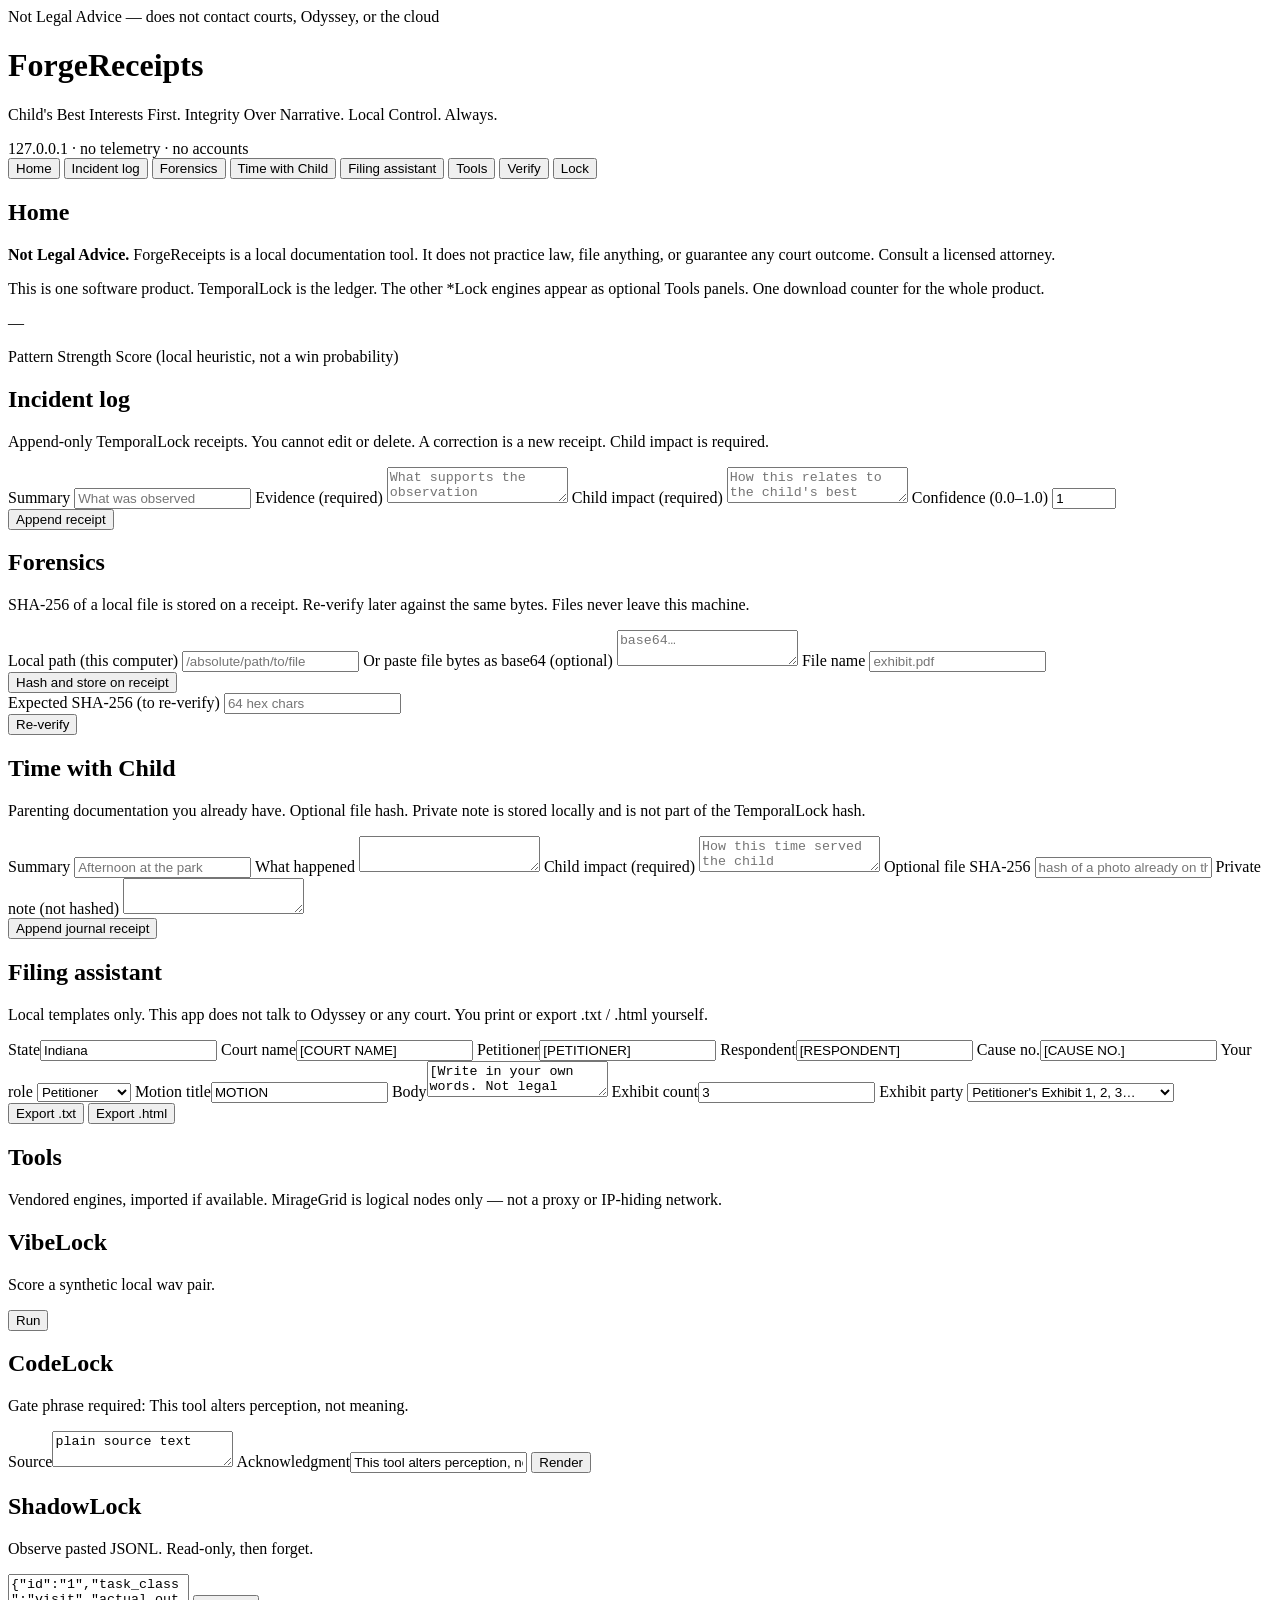
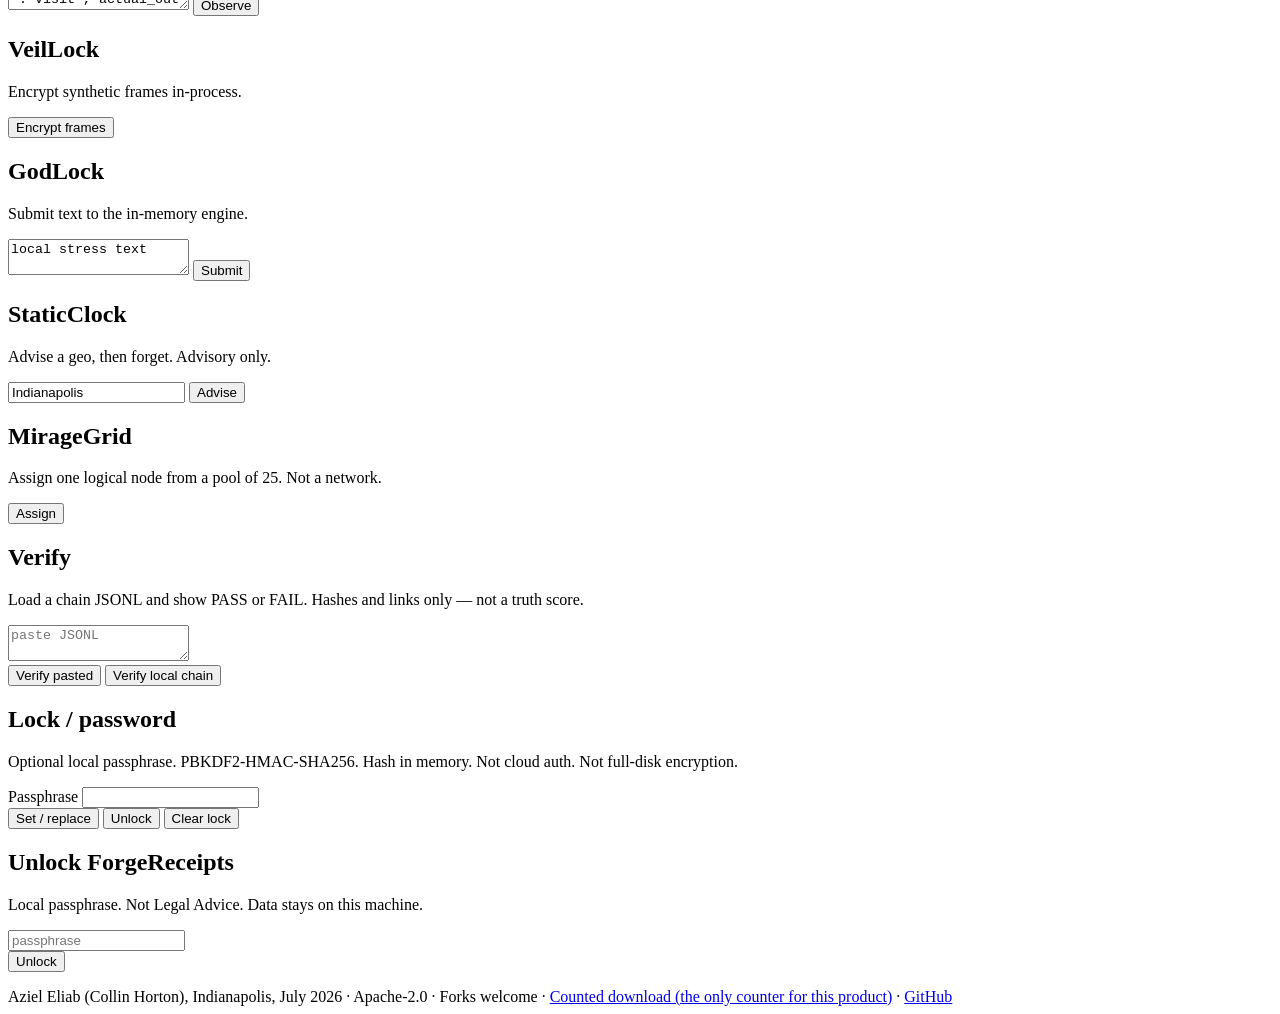
==== forgereceipts/static/index.html @ 0f295a93 "Implement ForgeReceipts as one local-first evidence product. Vendors TemporalLock as the ledger and " ====
<!DOCTYPE html>
<html lang="en">
<head>
<meta charset="utf-8">
<meta name="viewport" content="width=device-width, initial-scale=1">
<meta name="theme-color" content="#c4a35a">
<title>ForgeReceipts — local-first evidence integrity</title>
<link rel="manifest" href="/manifest.webmanifest">
<link rel="stylesheet" href="/static/style.css">
</head>
<body>
<div class="disclaimer-banner">Not Legal Advice — does not contact courts, Odyssey, or the cloud</div>
<header class="app">
  <div class="brand">
    <h1>ForgeReceipts</h1>
    <p class="motto">Child's Best Interests First. Integrity Over Narrative. Local Control. Always.</p>
  </div>
  <span class="local-pill">127.0.0.1 · no telemetry · no accounts</span>
</header>
<nav class="modes" id="nav">
  <button data-mode="home" class="active">Home</button>
  <button data-mode="incident">Incident log</button>
  <button data-mode="forensics">Forensics</button>
  <button data-mode="journal">Time with Child</button>
  <button data-mode="filing">Filing assistant</button>
  <button data-mode="tools">Tools</button>
  <button data-mode="verify">Verify</button>
  <button data-mode="lock">Lock</button>
</nav>
<main id="app">
  <section class="card" data-panel="home">
    <h2>Home</h2>
    <p><strong>Not Legal Advice.</strong> ForgeReceipts is a local documentation tool. It does not practice law, file anything, or guarantee any court outcome. Consult a licensed attorney.</p>
    <p class="help">This is one software product. TemporalLock is the ledger. The other *Lock engines appear as optional Tools panels. One download counter for the whole product.</p>
    <div class="card" style="margin-top:1rem">
      <div class="score" id="pss">—</div>
      <p class="muted">Pattern Strength Score (local heuristic, not a win probability)</p>
      <div class="bar"><span id="pss-bar" style="width:0%"></span></div>
      <p class="muted" id="pss-note"></p>
    </div>
    <div id="legal-box"></div>
  </section>

  <section class="card hidden" data-panel="incident">
    <h2>Incident log</h2>
    <p class="help">Append-only TemporalLock receipts. You cannot edit or delete. A correction is a new receipt. Child impact is required.</p>
    <label>Summary</label>
    <input id="inc-summary" placeholder="What was observed">
    <label>Evidence (required)</label>
    <textarea id="inc-evidence" placeholder="What supports the observation"></textarea>
    <label>Child impact (required)</label>
    <textarea id="inc-impact" placeholder="How this relates to the child's best interests"></textarea>
    <label>Confidence (0.0–1.0)</label>
    <input id="inc-conf" type="number" min="0" max="1" step="0.05" value="1">
    <div class="row"><button class="act" id="inc-save">Append receipt</button></div>
    <p class="error" id="inc-err"></p>
    <div id="inc-list"></div>
  </section>

  <section class="card hidden" data-panel="forensics">
    <h2>Forensics</h2>
    <p class="help">SHA-256 of a local file is stored on a receipt. Re-verify later against the same bytes. Files never leave this machine.</p>
    <label>Local path (this computer)</label>
    <input id="for-path" placeholder="/absolute/path/to/file">
    <label>Or paste file bytes as base64 (optional)</label>
    <textarea id="for-b64" placeholder="base64…"></textarea>
    <label>File name</label>
    <input id="for-name" placeholder="exhibit.pdf">
    <div class="row">
      <button class="act" id="for-hash">Hash and store on receipt</button>
    </div>
    <label>Expected SHA-256 (to re-verify)</label>
    <input id="for-expected" placeholder="64 hex chars">
    <div class="row"><button class="ghost" id="for-reverify">Re-verify</button></div>
    <pre class="out" id="for-out"></pre>
  </section>

  <section class="card hidden" data-panel="journal">
    <h2>Time with Child</h2>
    <p class="help">Parenting documentation you already have. Optional file hash. Private note is stored locally and is not part of the TemporalLock hash.</p>
    <label>Summary</label>
    <input id="j-summary" placeholder="Afternoon at the park">
    <label>What happened</label>
    <textarea id="j-evidence"></textarea>
    <label>Child impact (required)</label>
    <textarea id="j-impact" placeholder="How this time served the child"></textarea>
    <label>Optional file SHA-256</label>
    <input id="j-hash" placeholder="hash of a photo already on this device">
    <label>Private note (not hashed)</label>
    <textarea id="j-private"></textarea>
    <div class="row"><button class="act" id="j-save">Append journal receipt</button></div>
    <p class="error" id="j-err"></p>
    <div id="j-list"></div>
  </section>

  <section class="card hidden" data-panel="filing">
    <h2>Filing assistant</h2>
    <p class="help">Local templates only. This app does not talk to Odyssey or any court. You print or export .txt / .html yourself.</p>
    <label>State</label><input id="f-state" value="Indiana">
    <label>Court name</label><input id="f-court" value="[COURT NAME]">
    <label>Petitioner</label><input id="f-pet" value="[PETITIONER]">
    <label>Respondent</label><input id="f-resp" value="[RESPONDENT]">
    <label>Cause no.</label><input id="f-cause" value="[CAUSE NO.]">
    <label>Your role</label>
    <select id="f-role"><option>Petitioner</option><option>Respondent</option></select>
    <label>Motion title</label><input id="f-title" value="MOTION">
    <label>Body</label><textarea id="f-body">[Write in your own words. Not legal advice.]</textarea>
    <label>Exhibit count</label><input id="f-ex" type="number" min="0" value="3">
    <label>Exhibit party</label>
    <select id="f-party"><option value="petitioner">Petitioner's Exhibit 1, 2, 3…</option><option value="respondent">Respondent's Exhibit A, B, C…</option></select>
    <div class="row">
      <button class="act" id="f-txt">Export .txt</button>
      <button class="ghost" id="f-html">Export .html</button>
    </div>
    <div id="f-check"></div>
    <pre class="out" id="f-out"></pre>
  </section>

  <section class="card hidden" data-panel="tools">
    <h2>Tools</h2>
    <p class="help">Vendored engines, imported if available. MirageGrid is logical nodes only — not a proxy or IP-hiding network.</p>
    <div class="tools-grid">
      <div class="card">
        <h2>VibeLock</h2>
        <p class="muted">Score a synthetic local wav pair.</p>
        <button class="act" data-tool="vibelock">Run</button>
      </div>
      <div class="card">
        <h2>CodeLock</h2>
        <p class="muted">Gate phrase required: This tool alters perception, not meaning.</p>
        <label>Source</label><textarea id="cl-source">plain source text</textarea>
        <label>Acknowledgment</label><input id="cl-ack" value="This tool alters perception, not meaning.">
        <button class="act" data-tool="codelock">Render</button>
      </div>
      <div class="card">
        <h2>ShadowLock</h2>
        <p class="muted">Observe pasted JSONL. Read-only, then forget.</p>
        <textarea id="sl-jsonl">{"id":"1","task_class":"visit","actual_outcome":"ok","actual_revenue":0,"actual_cost":0}</textarea>
        <button class="act" data-tool="shadowlock">Observe</button>
      </div>
      <div class="card">
        <h2>VeilLock</h2>
        <p class="muted">Encrypt synthetic frames in-process.</p>
        <button class="act" data-tool="veillock">Encrypt frames</button>
      </div>
      <div class="card">
        <h2>GodLock</h2>
        <p class="muted">Submit text to the in-memory engine.</p>
        <textarea id="gl-text">local stress text</textarea>
        <button class="act" data-tool="godlock">Submit</button>
      </div>
      <div class="card">
        <h2>StaticClock</h2>
        <p class="muted">Advise a geo, then forget. Advisory only.</p>
        <input id="sc-geo" value="Indianapolis">
        <button class="act" data-tool="staticclock">Advise</button>
      </div>
      <div class="card">
        <h2>MirageGrid</h2>
        <p class="muted">Assign one logical node from a pool of 25. Not a network.</p>
        <button class="act" data-tool="miragegrid">Assign</button>
      </div>
    </div>
    <pre class="out" id="tools-out"></pre>
  </section>

  <section class="card hidden" data-panel="verify">
    <h2>Verify</h2>
    <p class="help">Load a chain JSONL and show PASS or FAIL. Hashes and links only — not a truth score.</p>
    <textarea id="v-jsonl" placeholder="paste JSONL"></textarea>
    <div class="row">
      <button class="act" id="v-run">Verify pasted</button>
      <button class="ghost" id="v-local">Verify local chain</button>
    </div>
    <p id="v-verdict" class="verdict"></p>
    <pre class="out" id="v-out"></pre>
  </section>

  <section class="card hidden" data-panel="lock">
    <h2>Lock / password</h2>
    <p class="help">Optional local passphrase. PBKDF2-HMAC-SHA256. Hash in memory. Not cloud auth. Not full-disk encryption.</p>
    <label>Passphrase</label>
    <input id="lk-pass" type="password">
    <div class="row">
      <button class="act" id="lk-set">Set / replace</button>
      <button class="ghost" id="lk-unlock">Unlock</button>
      <button class="ghost" id="lk-clear">Clear lock</button>
    </div>
    <pre class="out" id="lk-out"></pre>
  </section>
</main>
<div id="lock-overlay" class="hidden">
  <div class="card">
    <h2>Unlock ForgeReceipts</h2>
    <p class="help">Local passphrase. Not Legal Advice. Data stays on this machine.</p>
    <input id="ov-pass" type="password" placeholder="passphrase">
    <div class="row"><button class="act" id="ov-unlock">Unlock</button></div>
    <p class="error" id="ov-err"></p>
  </div>
</div>
<footer>
  Aziel Eliab (Collin Horton), Indianapolis, July 2026 · Apache-2.0 ·
  Forks welcome ·
  <a href="https://forgereceipts-download-tracker.vibelock.workers.dev/">Counted download (the only counter for this product)</a>
  · <a href="https://github.com/AzielEliab/forgereceipts">GitHub</a>
</footer>
<script src="/static/app.js"></script>
</body>
</html>
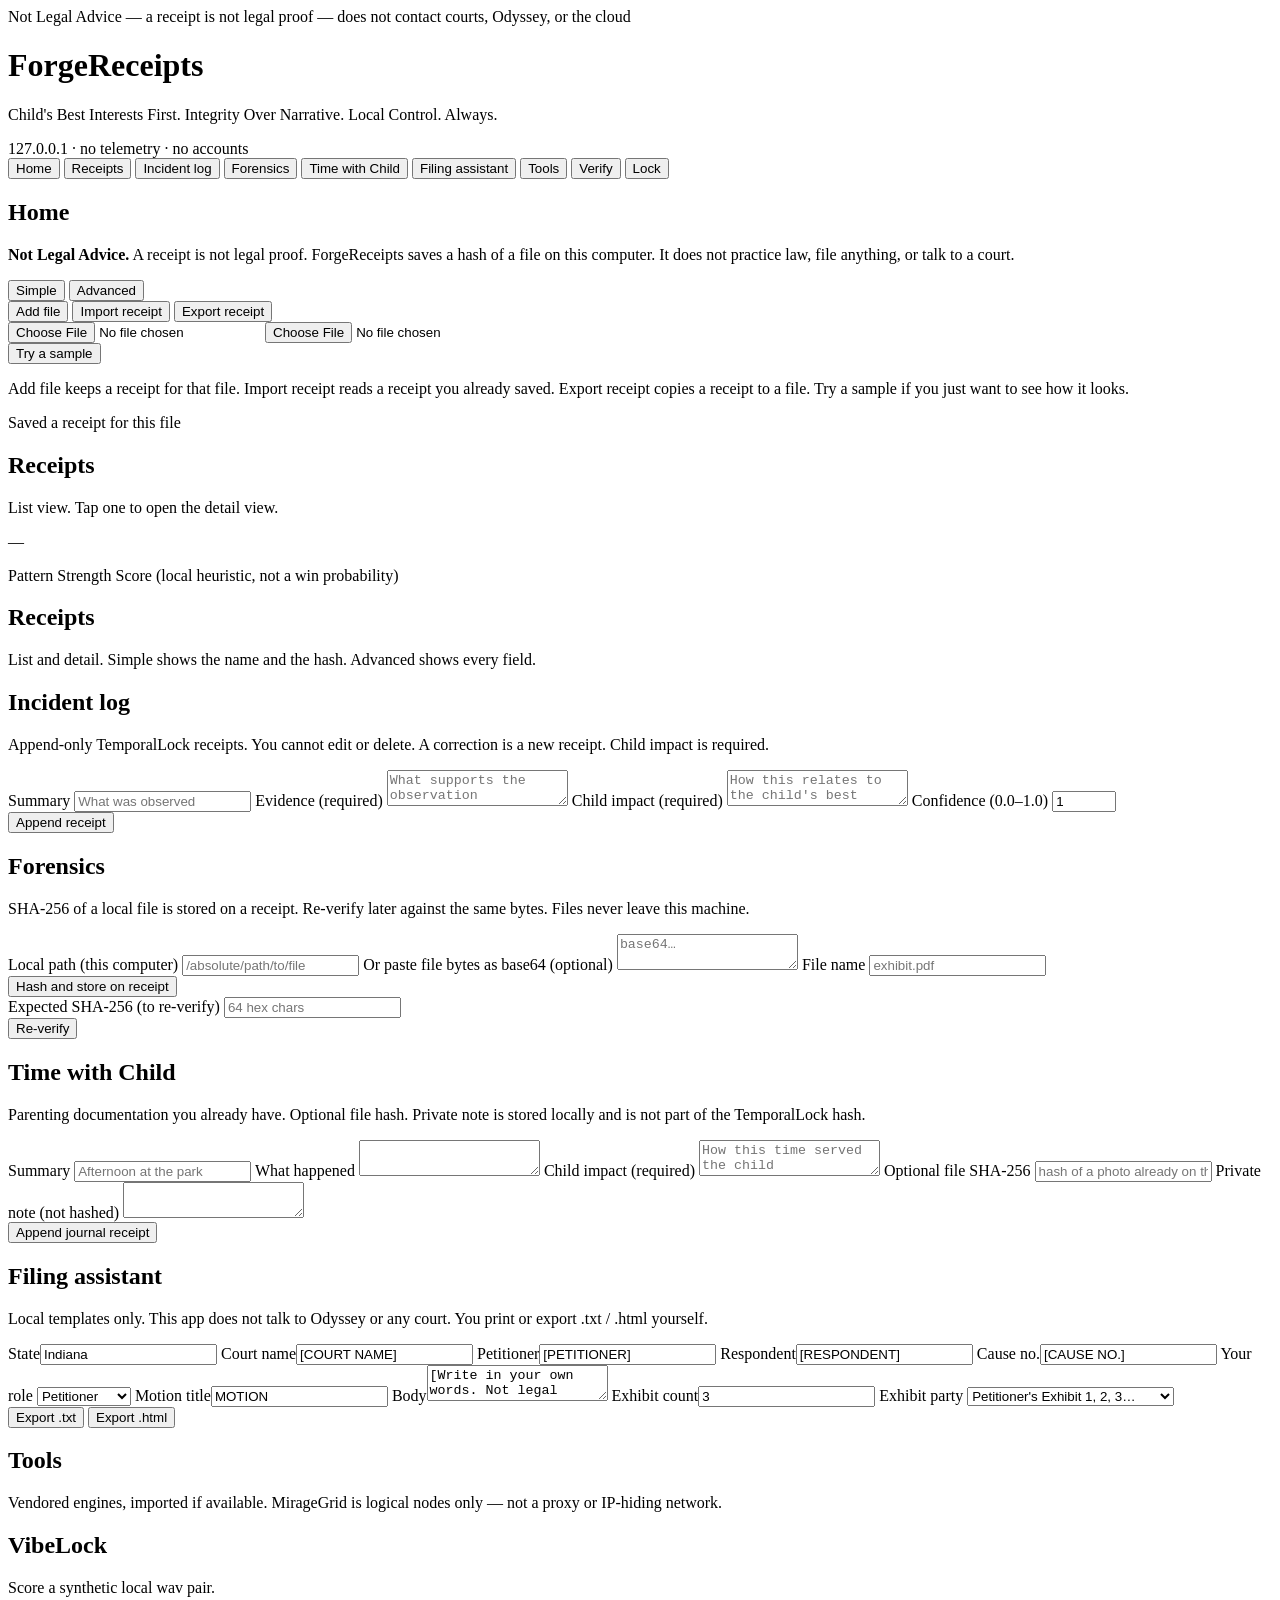
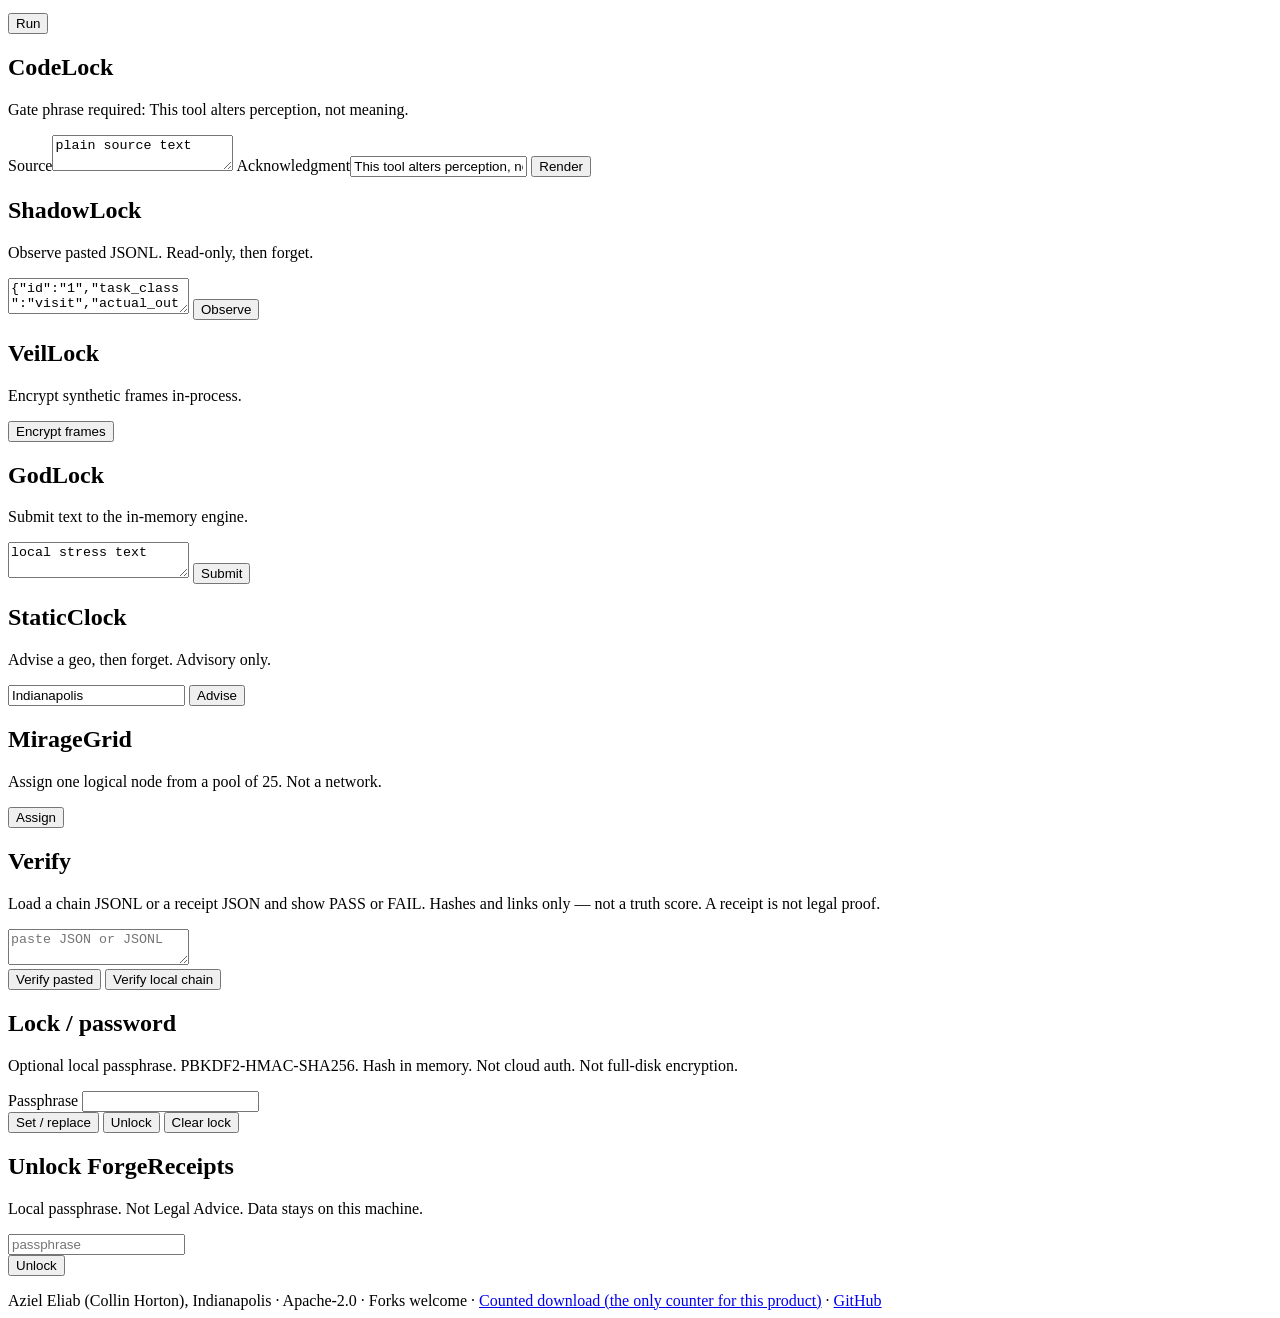
==== commit 4fca5e79: "Release ForgeReceipts 0.2.0 with local import/export and doctor. Giant Add file, Import receipt, and" ====
--- a/forgereceipts/static/index.html
+++ b/forgereceipts/static/index.html
@@ -9,7 +9,7 @@
 <link rel="stylesheet" href="/static/style.css">
 </head>
 <body>
-<div class="disclaimer-banner">Not Legal Advice — does not contact courts, Odyssey, or the cloud</div>
+<div class="disclaimer-banner">Not Legal Advice — a receipt is not legal proof — does not contact courts, Odyssey, or the cloud</div>
 <header class="app">
   <div class="brand">
     <h1>ForgeReceipts</h1>
@@ -19,26 +19,58 @@
 </header>
 <nav class="modes" id="nav">
   <button data-mode="home" class="active">Home</button>
-  <button data-mode="incident">Incident log</button>
-  <button data-mode="forensics">Forensics</button>
-  <button data-mode="journal">Time with Child</button>
-  <button data-mode="filing">Filing assistant</button>
-  <button data-mode="tools">Tools</button>
+  <button data-mode="receipts">Receipts</button>
+  <button data-mode="incident" data-advanced="1">Incident log</button>
+  <button data-mode="forensics" data-advanced="1">Forensics</button>
+  <button data-mode="journal" data-advanced="1">Time with Child</button>
+  <button data-mode="filing" data-advanced="1">Filing assistant</button>
+  <button data-mode="tools" data-advanced="1">Tools</button>
   <button data-mode="verify">Verify</button>
-  <button data-mode="lock">Lock</button>
+  <button data-mode="lock" data-advanced="1">Lock</button>
 </nav>
 <main id="app">
   <section class="card" data-panel="home">
     <h2>Home</h2>
-    <p><strong>Not Legal Advice.</strong> ForgeReceipts is a local documentation tool. It does not practice law, file anything, or guarantee any court outcome. Consult a licensed attorney.</p>
-    <p class="help">This is one software product. TemporalLock is the ledger. The other *Lock engines appear as optional Tools panels. One download counter for the whole product.</p>
-    <div class="card" style="margin-top:1rem">
+    <p><strong>Not Legal Advice.</strong> A receipt is not legal proof. ForgeReceipts saves a hash of a file on this computer. It does not practice law, file anything, or talk to a court.</p>
+    <div class="view-toggle" id="view-toggle">
+      <button type="button" data-view="simple" class="active">Simple</button>
+      <button type="button" data-view="advanced">Advanced</button>
+    </div>
+    <div class="giant-grid">
+      <button class="giant" id="btn-add-file" type="button">Add file</button>
+      <button class="giant ghost-giant" id="btn-import" type="button">Import receipt</button>
+      <button class="giant ghost-giant" id="btn-export" type="button">Export receipt</button>
+    </div>
+    <input id="add-file-input" class="hidden" type="file">
+    <input id="import-file-input" class="hidden" type="file" accept=".json,.jsonl,application/json,text/plain">
+    <div class="row">
+      <button class="act" id="btn-demo" type="button">Try a sample</button>
+    </div>
+    <p class="help">Add file keeps a receipt for that file. Import receipt reads a receipt you already saved. Export receipt copies a receipt to a file. Try a sample if you just want to see how it looks.</p>
+    <div id="saved-box" class="saved-banner hidden" role="status">
+      <p class="saved-title">Saved a receipt for this file</p>
+      <p class="hash" id="saved-hash"></p>
+      <p class="muted" id="saved-note"></p>
+    </div>
+    <p class="error" id="home-err"></p>
+    <h2>Receipts</h2>
+    <p class="help">List view. Tap one to open the detail view.</p>
+    <div id="home-list"></div>
+    <div id="home-detail" class="detail hidden"></div>
+    <div class="card advanced-only" style="margin-top:1rem">
       <div class="score" id="pss">—</div>
       <p class="muted">Pattern Strength Score (local heuristic, not a win probability)</p>
       <div class="bar"><span id="pss-bar" style="width:0%"></span></div>
       <p class="muted" id="pss-note"></p>
     </div>
-    <div id="legal-box"></div>
+    <div id="legal-box" class="advanced-only"></div>
+  </section>
+
+  <section class="card hidden" data-panel="receipts">
+    <h2>Receipts</h2>
+    <p class="help">List and detail. Simple shows the name and the hash. Advanced shows every field.</p>
+    <div id="rec-list"></div>
+    <div id="rec-detail" class="detail hidden"></div>
   </section>
 
   <section class="card hidden" data-panel="incident">
@@ -166,8 +198,8 @@
 
   <section class="card hidden" data-panel="verify">
     <h2>Verify</h2>
-    <p class="help">Load a chain JSONL and show PASS or FAIL. Hashes and links only — not a truth score.</p>
-    <textarea id="v-jsonl" placeholder="paste JSONL"></textarea>
+    <p class="help">Load a chain JSONL or a receipt JSON and show PASS or FAIL. Hashes and links only — not a truth score. A receipt is not legal proof.</p>
+    <textarea id="v-jsonl" placeholder="paste JSON or JSONL"></textarea>
     <div class="row">
       <button class="act" id="v-run">Verify pasted</button>
       <button class="ghost" id="v-local">Verify local chain</button>
@@ -199,7 +231,7 @@
   </div>
 </div>
 <footer>
-  Aziel Eliab (Collin Horton), Indianapolis, July 2026 · Apache-2.0 ·
+  Aziel Eliab (Collin Horton), Indianapolis · Apache-2.0 ·
   Forks welcome ·
   <a href="https://forgereceipts-download-tracker.vibelock.workers.dev/">Counted download (the only counter for this product)</a>
   · <a href="https://github.com/AzielEliab/forgereceipts">GitHub</a>
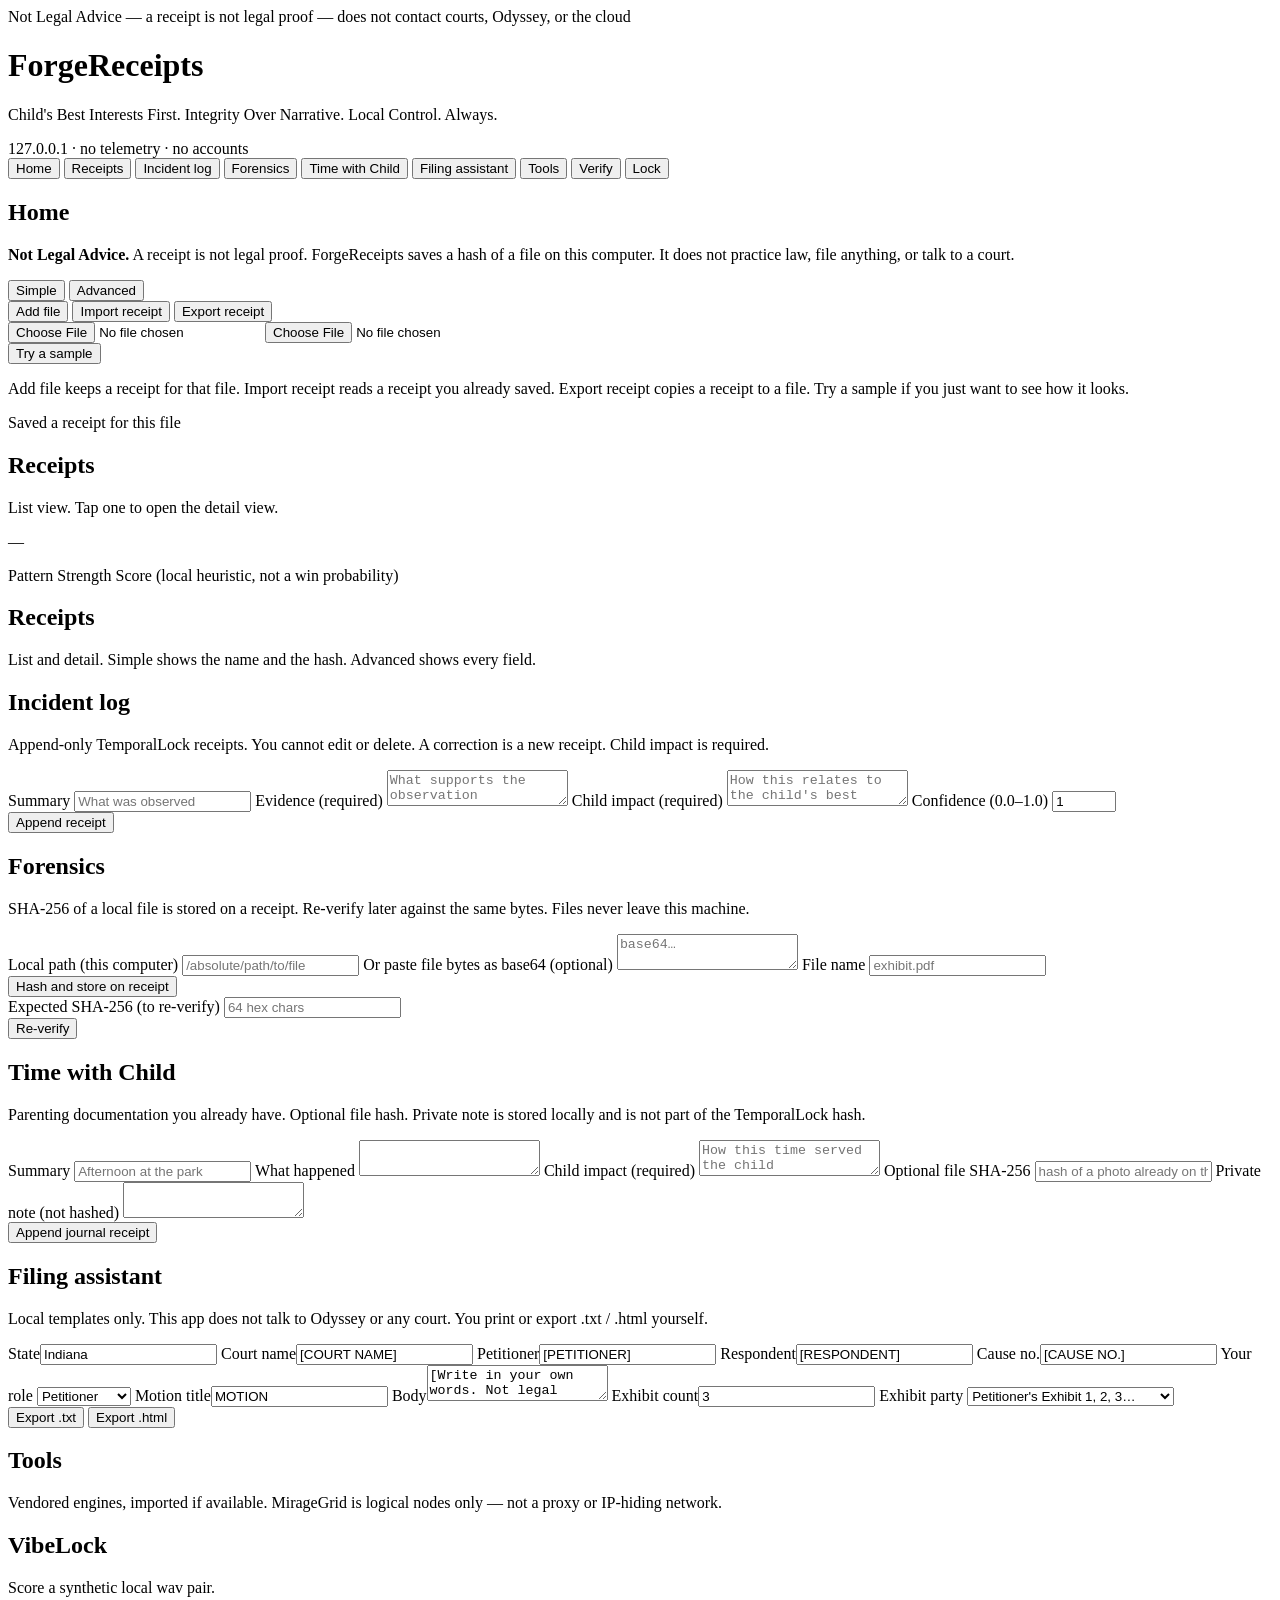
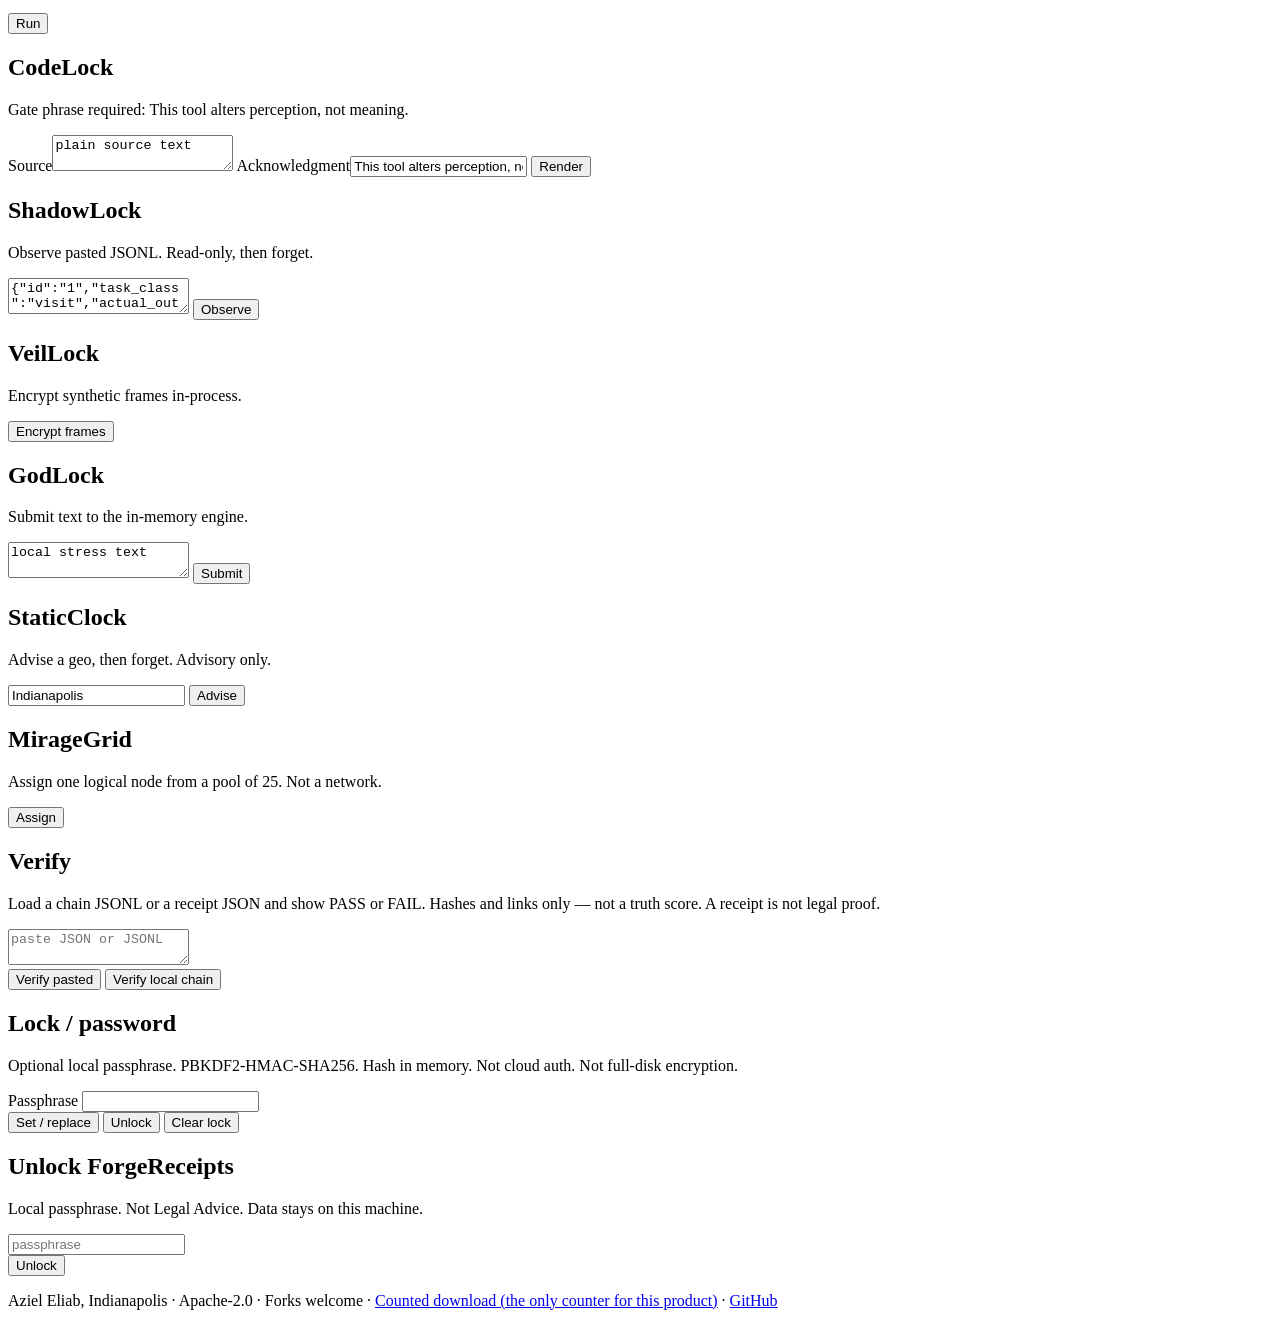
==== commit 41ffdcf1: "Remove Horton parenthetical from the ForgeReceipts UI footer." ====
--- a/forgereceipts/static/index.html
+++ b/forgereceipts/static/index.html
@@ -231,7 +231,7 @@
   </div>
 </div>
 <footer>
-  Aziel Eliab (Collin Horton), Indianapolis · Apache-2.0 ·
+  Aziel Eliab, Indianapolis · Apache-2.0 ·
   Forks welcome ·
   <a href="https://forgereceipts-download-tracker.vibelock.workers.dev/">Counted download (the only counter for this product)</a>
   · <a href="https://github.com/AzielEliab/forgereceipts">GitHub</a>
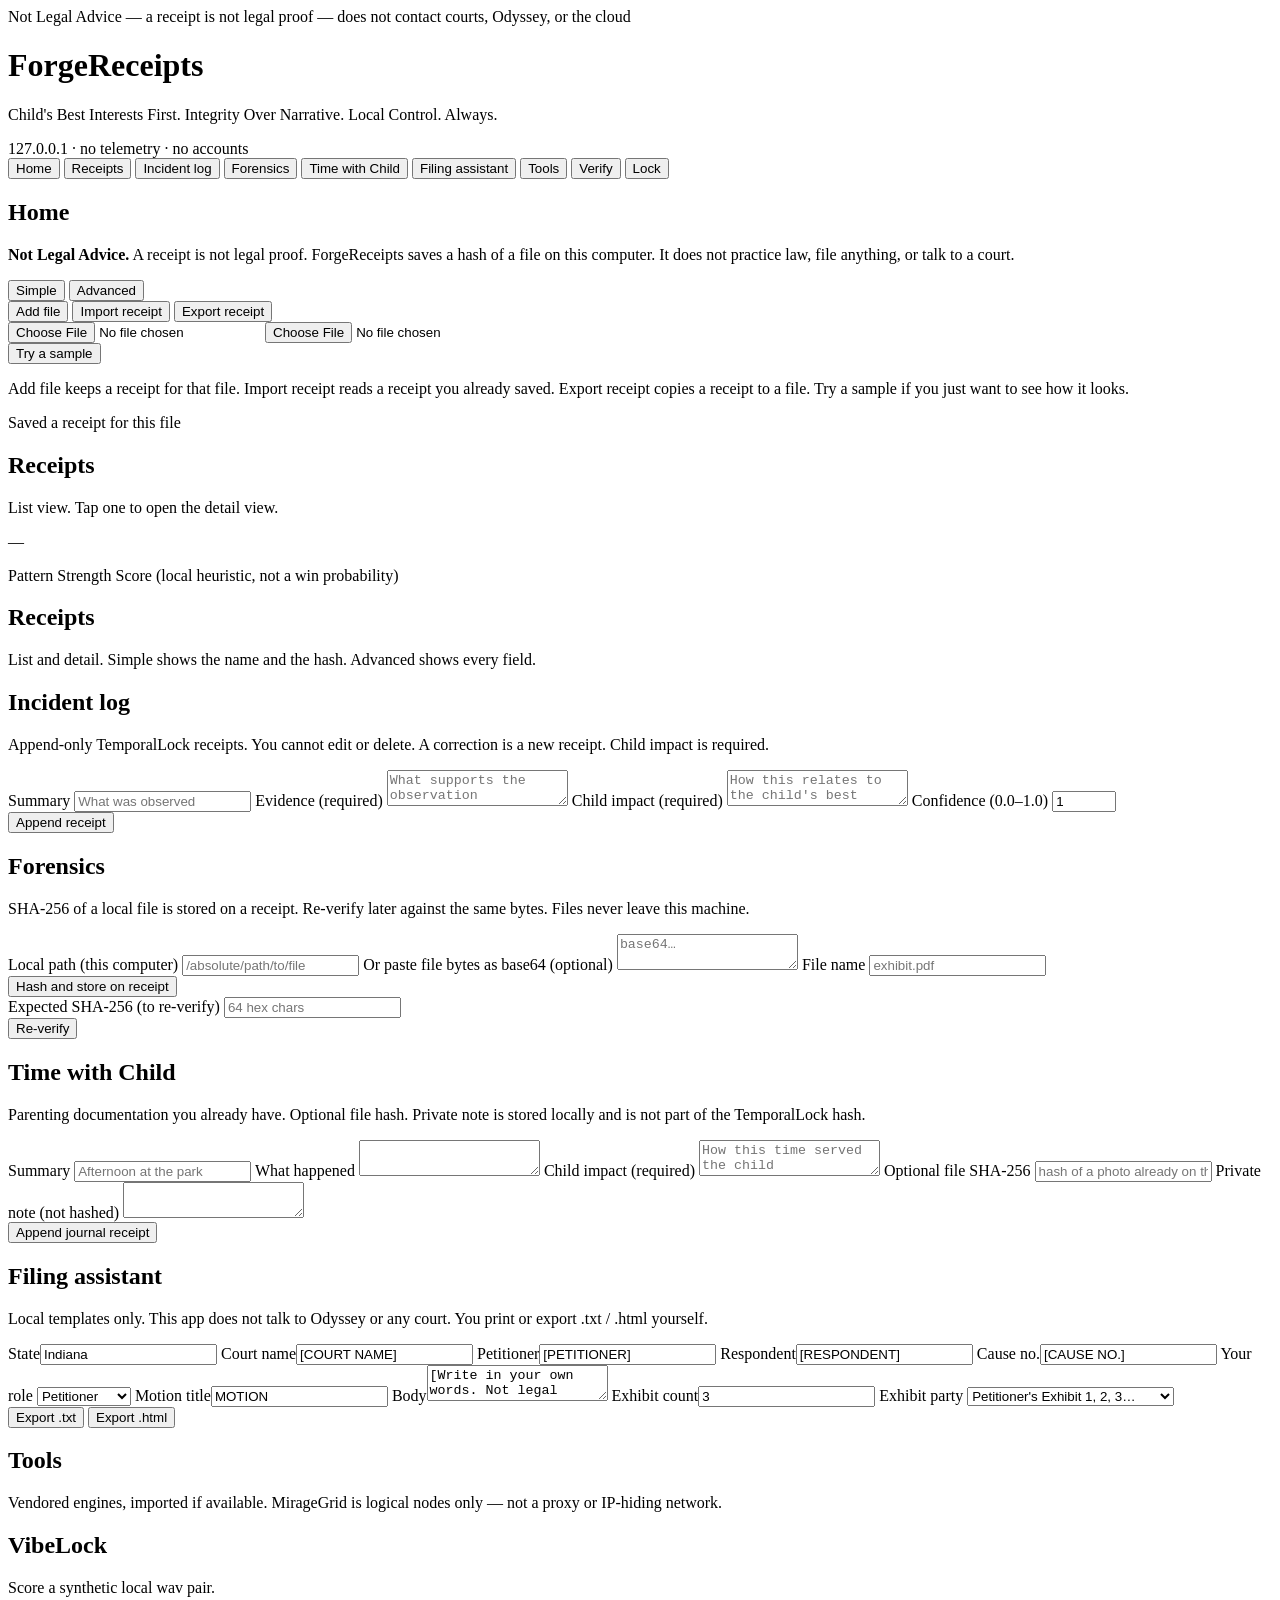
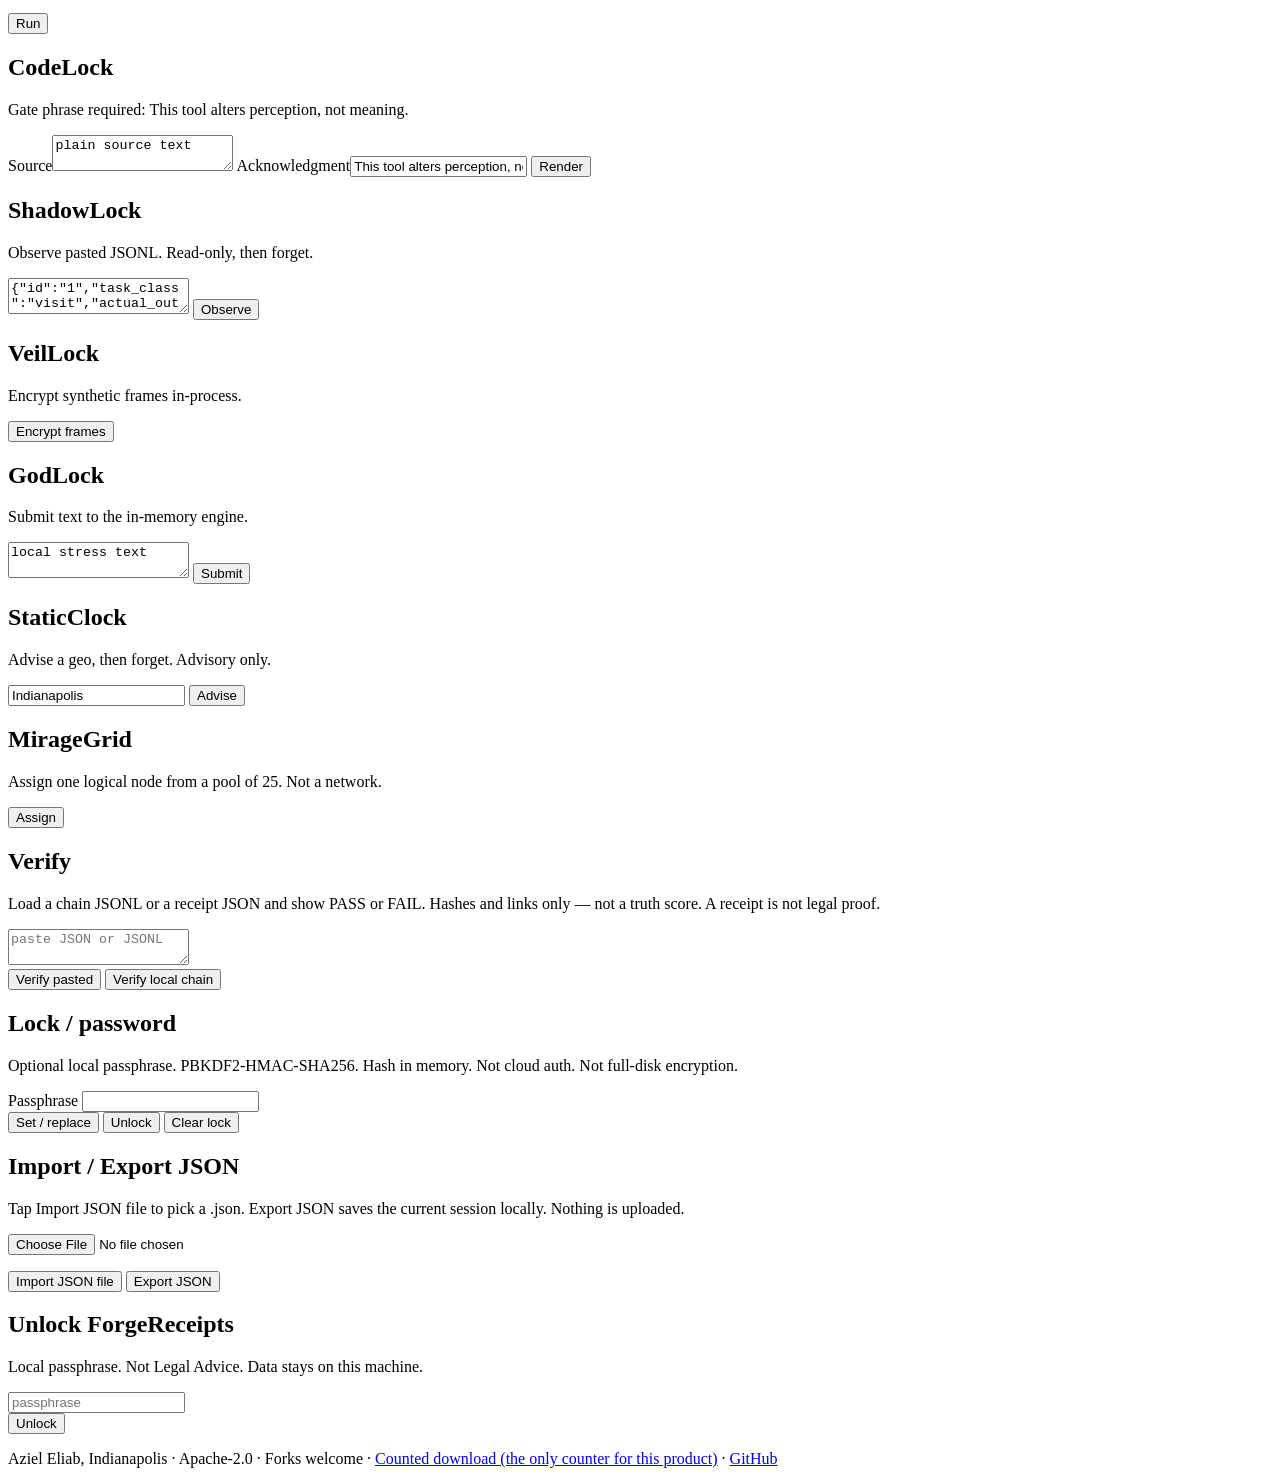
==== commit cab044d5: "Wire live UI import/export and AI skill APIs. Local UIs get JSON file import and Export JSON. Hosted" ====
--- a/forgereceipts/static/index.html
+++ b/forgereceipts/static/index.html
@@ -220,6 +220,18 @@
     </div>
     <pre class="out" id="lk-out"></pre>
   </section>
+
+<section class="card" id="aziel-json-io">
+  <h2>Import / Export JSON</h2>
+  <p class="help">Tap Import JSON file to pick a .json. Export JSON saves the current session locally. Nothing is uploaded.</p>
+  <input id="aziel-import-json" type="file" accept="application/json,.json">
+  <p>
+    <button type="button" id="aziel-import-json-btn">Import JSON file</button>
+    <button type="button" id="aziel-export-json-btn">Export JSON</button>
+  </p>
+  <p class="help" id="aziel-json-status"></p>
+</section>
+
 </main>
 <div id="lock-overlay" class="hidden">
   <div class="card">
@@ -237,5 +249,63 @@
   · <a href="https://github.com/AzielEliab/forgereceipts">GitHub</a>
 </footer>
 <script src="/static/app.js"></script>
+
+<script>
+(function(){
+  var file = document.getElementById("aziel-import-json");
+  var imp = document.getElementById("aziel-import-json-btn");
+  var exp = document.getElementById("aziel-export-json-btn");
+  var status = document.getElementById("aziel-json-status");
+  if (!file || !imp || !exp) return;
+  function say(m){ if (status) status.textContent = m; }
+  function collect(){
+    var data = { product: document.title || "", exported_at: new Date().toISOString(), author: "Aziel Eliab" };
+    document.querySelectorAll("input, select, textarea").forEach(function(el){
+      if (!el.id || el.type === "file" || el.type === "password") return;
+      data[el.id] = el.type === "checkbox" ? el.checked : el.value;
+    });
+    if (window.__azielLastJson && typeof window.__azielLastJson === "object") {
+      data.last = window.__azielLastJson;
+    }
+    return data;
+  }
+  function apply(obj){
+    if (!obj || typeof obj !== "object") return;
+    window.__azielLastJson = obj;
+    Object.keys(obj).forEach(function(k){
+      if (k === "last" || k === "product" || k === "exported_at" || k === "author") return;
+      var el = document.getElementById(k);
+      if (!el || el.type === "file" || el.type === "password") return;
+      if (el.type === "checkbox") el.checked = !!obj[k];
+      else if ("value" in el) el.value = obj[k];
+    });
+    var ta = document.querySelector("textarea");
+    if (ta && obj && !obj[ta.id] && typeof obj === "object") {
+      try { if (!ta.value) ta.value = JSON.stringify(obj, null, 2); } catch (e) {}
+    }
+  }
+  imp.addEventListener("click", function(){ file.click(); });
+  file.addEventListener("change", function(){
+    var f = file.files && file.files[0];
+    if (!f) return;
+    var r = new FileReader();
+    r.onload = function(){
+      try { apply(JSON.parse(String(r.result || "{}"))); say("Imported " + f.name); }
+      catch (e) { say("Invalid JSON"); }
+    };
+    r.readAsText(f);
+  });
+  exp.addEventListener("click", function(){
+    var blob = new Blob([JSON.stringify(collect(), null, 2)], {type: "application/json"});
+    var a = document.createElement("a");
+    a.href = URL.createObjectURL(blob);
+    a.download = "session.json";
+    a.click();
+    setTimeout(function(){ URL.revokeObjectURL(a.href); }, 800);
+    say("Exported JSON");
+  });
+})();
+</script>
+
 </body>
 </html>
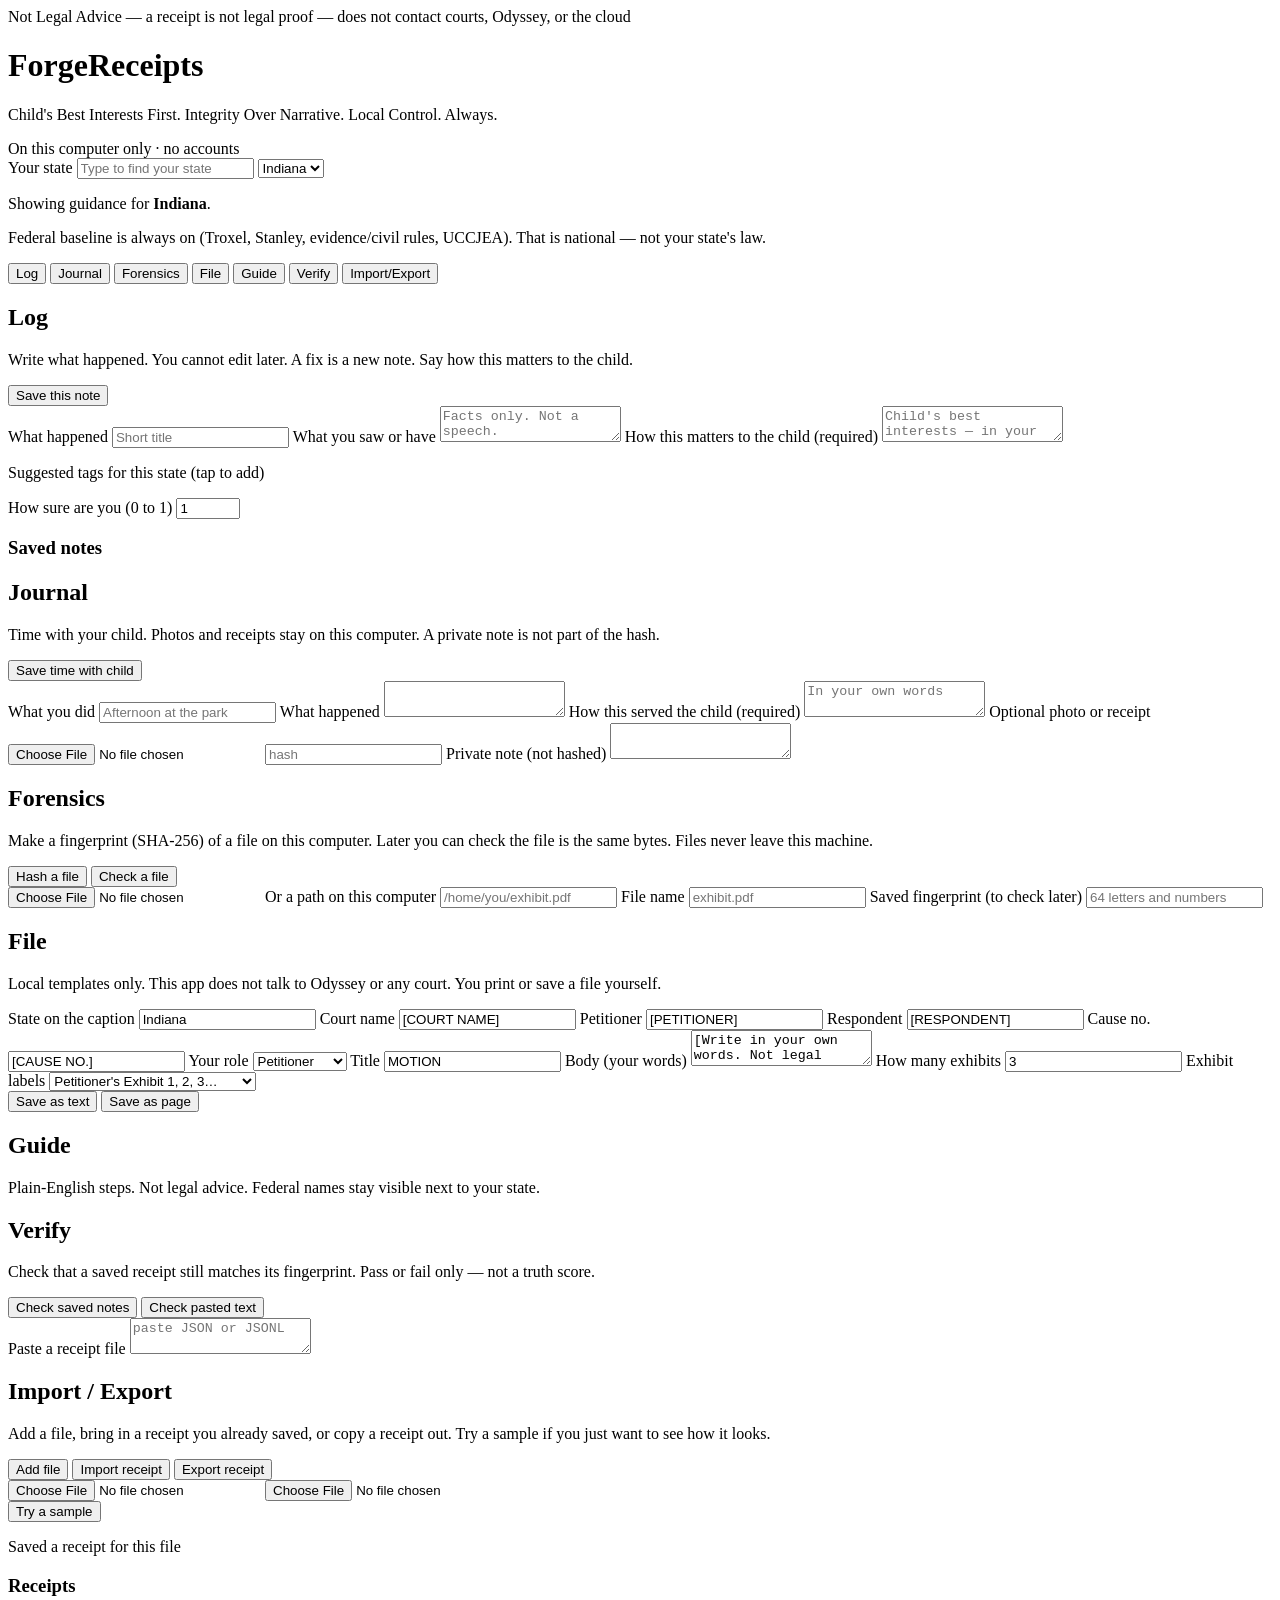
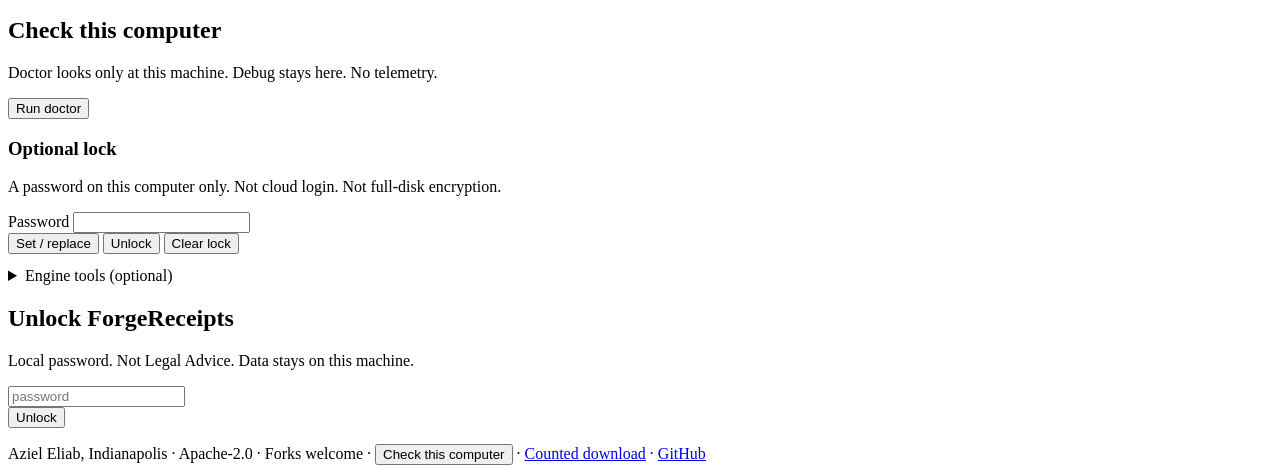
==== commit 3e71aef5: "Release ForgeReceipts 0.3.0 with clean UI and 50-state selector. Ship a beginner local UI (Log, Jour" ====
--- a/forgereceipts/static/index.html
+++ b/forgereceipts/static/index.html
@@ -4,39 +4,163 @@
 <meta charset="utf-8">
 <meta name="viewport" content="width=device-width, initial-scale=1">
 <meta name="theme-color" content="#c4a35a">
-<title>ForgeReceipts — local-first evidence integrity</title>
+<title>ForgeReceipts — local notes, not legal advice</title>
 <link rel="manifest" href="/manifest.webmanifest">
 <link rel="stylesheet" href="/static/style.css">
 </head>
 <body>
 <div class="disclaimer-banner">Not Legal Advice — a receipt is not legal proof — does not contact courts, Odyssey, or the cloud</div>
+
 <header class="app">
   <div class="brand">
     <h1>ForgeReceipts</h1>
     <p class="motto">Child's Best Interests First. Integrity Over Narrative. Local Control. Always.</p>
   </div>
-  <span class="local-pill">127.0.0.1 · no telemetry · no accounts</span>
+  <span class="local-pill">On this computer only · no accounts</span>
 </header>
+
+<section class="state-bar" id="state-bar">
+  <label for="state-filter">Your state</label>
+  <input id="state-filter" type="search" placeholder="Type to find your state" autocomplete="off" aria-label="Find your state">
+  <select id="state-select" aria-label="Your state">
+    <option value="IN">Indiana</option>
+  </select>
+  <p class="state-now">Showing guidance for <strong id="state-name">Indiana</strong>.</p>
+  <p class="federal-chip">Federal baseline is always on (Troxel, Stanley, evidence/civil rules, UCCJEA). That is national — not your state's law.</p>
+</section>
+
 <nav class="modes" id="nav">
-  <button data-mode="home" class="active">Home</button>
-  <button data-mode="receipts">Receipts</button>
-  <button data-mode="incident" data-advanced="1">Incident log</button>
-  <button data-mode="forensics" data-advanced="1">Forensics</button>
-  <button data-mode="journal" data-advanced="1">Time with Child</button>
-  <button data-mode="filing" data-advanced="1">Filing assistant</button>
-  <button data-mode="tools" data-advanced="1">Tools</button>
-  <button data-mode="verify">Verify</button>
-  <button data-mode="lock" data-advanced="1">Lock</button>
+  <button type="button" data-mode="log" class="active">Log</button>
+  <button type="button" data-mode="journal">Journal</button>
+  <button type="button" data-mode="forensics">Forensics</button>
+  <button type="button" data-mode="file">File</button>
+  <button type="button" data-mode="guide">Guide</button>
+  <button type="button" data-mode="verify">Verify</button>
+  <button type="button" data-mode="io">Import/Export</button>
 </nav>
+
 <main id="app">
-  <section class="card" data-panel="home">
-    <h2>Home</h2>
-    <p><strong>Not Legal Advice.</strong> A receipt is not legal proof. ForgeReceipts saves a hash of a file on this computer. It does not practice law, file anything, or talk to a court.</p>
-    <div class="view-toggle" id="view-toggle">
-      <button type="button" data-view="simple" class="active">Simple</button>
-      <button type="button" data-view="advanced">Advanced</button>
-    </div>
-    <div class="giant-grid">
+  <section class="card" data-panel="log">
+    <h2>Log</h2>
+    <p class="help">Write what happened. You cannot edit later. A fix is a new note. Say how this matters to the child.</p>
+    <div class="giant-grid one">
+      <button class="giant" id="log-save" type="button">Save this note</button>
+    </div>
+    <label for="inc-summary">What happened</label>
+    <input id="inc-summary" placeholder="Short title">
+    <label for="inc-evidence">What you saw or have</label>
+    <textarea id="inc-evidence" placeholder="Facts only. Not a speech."></textarea>
+    <label for="inc-impact">How this matters to the child (required)</label>
+    <textarea id="inc-impact" placeholder="Child's best interests — in your own words"></textarea>
+    <p class="muted" id="log-tags-label">Suggested tags for this state (tap to add)</p>
+    <div id="log-tags" class="tag-row"></div>
+    <label class="more-label" for="inc-conf">How sure are you (0 to 1)</label>
+    <input id="inc-conf" type="number" min="0" max="1" step="0.05" value="1">
+    <p class="error" id="inc-err"></p>
+    <div class="score-row" id="log-score"></div>
+    <h3>Saved notes</h3>
+    <div id="inc-list"></div>
+    <div id="inc-detail" class="detail hidden"></div>
+  </section>
+
+  <section class="card hidden" data-panel="journal">
+    <h2>Journal</h2>
+    <p class="help">Time with your child. Photos and receipts stay on this computer. A private note is not part of the hash.</p>
+    <div class="giant-grid one">
+      <button class="giant" id="j-save" type="button">Save time with child</button>
+    </div>
+    <label for="j-summary">What you did</label>
+    <input id="j-summary" placeholder="Afternoon at the park">
+    <label for="j-evidence">What happened</label>
+    <textarea id="j-evidence"></textarea>
+    <label for="j-impact">How this served the child (required)</label>
+    <textarea id="j-impact" placeholder="In your own words"></textarea>
+    <label for="j-file">Optional photo or receipt</label>
+    <input id="j-file" type="file">
+    <input id="j-hash" class="hidden" placeholder="hash">
+    <label for="j-private">Private note (not hashed)</label>
+    <textarea id="j-private"></textarea>
+    <p class="error" id="j-err"></p>
+    <div id="j-list"></div>
+  </section>
+
+  <section class="card hidden" data-panel="forensics">
+    <h2>Forensics</h2>
+    <p class="help">Make a fingerprint (SHA-256) of a file on this computer. Later you can check the file is the same bytes. Files never leave this machine.</p>
+    <div class="giant-grid two">
+      <button class="giant" id="for-pick" type="button">Hash a file</button>
+      <button class="giant ghost-giant" id="for-reverify" type="button">Check a file</button>
+    </div>
+    <input id="for-file" class="hidden" type="file">
+    <label for="for-path">Or a path on this computer</label>
+    <input id="for-path" placeholder="/home/you/exhibit.pdf">
+    <label for="for-name">File name</label>
+    <input id="for-name" placeholder="exhibit.pdf">
+    <label for="for-expected">Saved fingerprint (to check later)</label>
+    <input id="for-expected" placeholder="64 letters and numbers">
+    <pre class="out" id="for-out"></pre>
+  </section>
+
+  <section class="card hidden" data-panel="file">
+    <h2>File</h2>
+    <p class="help">Local templates only. This app does not talk to Odyssey or any court. You print or save a file yourself.</p>
+    <p class="state-hint" id="file-efile"></p>
+    <label for="f-state">State on the caption</label>
+    <input id="f-state" value="Indiana">
+    <label for="f-court">Court name</label>
+    <input id="f-court" value="[COURT NAME]">
+    <label for="f-pet">Petitioner</label>
+    <input id="f-pet" value="[PETITIONER]">
+    <label for="f-resp">Respondent</label>
+    <input id="f-resp" value="[RESPONDENT]">
+    <label for="f-cause">Cause no.</label>
+    <input id="f-cause" value="[CAUSE NO.]">
+    <label for="f-role">Your role</label>
+    <select id="f-role"><option>Petitioner</option><option>Respondent</option></select>
+    <label for="f-title">Title</label>
+    <input id="f-title" value="MOTION">
+    <label for="f-body">Body (your words)</label>
+    <textarea id="f-body">[Write in your own words. Not legal advice.]</textarea>
+    <label for="f-ex">How many exhibits</label>
+    <input id="f-ex" type="number" min="0" value="3">
+    <label for="f-party">Exhibit labels</label>
+    <select id="f-party">
+      <option value="petitioner">Petitioner's Exhibit 1, 2, 3…</option>
+      <option value="respondent">Respondent's Exhibit A, B, C…</option>
+    </select>
+    <div class="giant-grid two">
+      <button class="giant" id="f-txt" type="button">Save as text</button>
+      <button class="giant ghost-giant" id="f-html" type="button">Save as page</button>
+    </div>
+    <div id="f-check"></div>
+    <pre class="out" id="f-out"></pre>
+  </section>
+
+  <section class="card hidden" data-panel="guide">
+    <h2>Guide</h2>
+    <p class="help">Plain-English steps. Not legal advice. Federal names stay visible next to your state.</p>
+    <p class="honesty" id="guide-honesty"></p>
+    <div id="guide-federal" class="federal-box"></div>
+    <div id="guide-topics"></div>
+  </section>
+
+  <section class="card hidden" data-panel="verify">
+    <h2>Verify</h2>
+    <p class="help">Check that a saved receipt still matches its fingerprint. Pass or fail only — not a truth score.</p>
+    <div class="giant-grid two">
+      <button class="giant" id="v-local" type="button">Check saved notes</button>
+      <button class="giant ghost-giant" id="v-run" type="button">Check pasted text</button>
+    </div>
+    <label for="v-jsonl">Paste a receipt file</label>
+    <textarea id="v-jsonl" placeholder="paste JSON or JSONL"></textarea>
+    <p id="v-verdict" class="verdict"></p>
+    <pre class="out" id="v-out"></pre>
+  </section>
+
+  <section class="card hidden" data-panel="io">
+    <h2>Import / Export</h2>
+    <p class="help">Add a file, bring in a receipt you already saved, or copy a receipt out. Try a sample if you just want to see how it looks.</p>
+    <div class="giant-grid three">
       <button class="giant" id="btn-add-file" type="button">Add file</button>
       <button class="giant ghost-giant" id="btn-import" type="button">Import receipt</button>
       <button class="giant ghost-giant" id="btn-export" type="button">Export receipt</button>
@@ -46,266 +170,95 @@
     <div class="row">
       <button class="act" id="btn-demo" type="button">Try a sample</button>
     </div>
-    <p class="help">Add file keeps a receipt for that file. Import receipt reads a receipt you already saved. Export receipt copies a receipt to a file. Try a sample if you just want to see how it looks.</p>
     <div id="saved-box" class="saved-banner hidden" role="status">
       <p class="saved-title">Saved a receipt for this file</p>
       <p class="hash" id="saved-hash"></p>
       <p class="muted" id="saved-note"></p>
     </div>
     <p class="error" id="home-err"></p>
-    <h2>Receipts</h2>
-    <p class="help">List view. Tap one to open the detail view.</p>
+    <h3>Receipts</h3>
     <div id="home-list"></div>
     <div id="home-detail" class="detail hidden"></div>
-    <div class="card advanced-only" style="margin-top:1rem">
-      <div class="score" id="pss">—</div>
-      <p class="muted">Pattern Strength Score (local heuristic, not a win probability)</p>
-      <div class="bar"><span id="pss-bar" style="width:0%"></span></div>
-      <p class="muted" id="pss-note"></p>
-    </div>
-    <div id="legal-box" class="advanced-only"></div>
-  </section>
-
-  <section class="card hidden" data-panel="receipts">
-    <h2>Receipts</h2>
-    <p class="help">List and detail. Simple shows the name and the hash. Advanced shows every field.</p>
-    <div id="rec-list"></div>
-    <div id="rec-detail" class="detail hidden"></div>
-  </section>
-
-  <section class="card hidden" data-panel="incident">
-    <h2>Incident log</h2>
-    <p class="help">Append-only TemporalLock receipts. You cannot edit or delete. A correction is a new receipt. Child impact is required.</p>
-    <label>Summary</label>
-    <input id="inc-summary" placeholder="What was observed">
-    <label>Evidence (required)</label>
-    <textarea id="inc-evidence" placeholder="What supports the observation"></textarea>
-    <label>Child impact (required)</label>
-    <textarea id="inc-impact" placeholder="How this relates to the child's best interests"></textarea>
-    <label>Confidence (0.0–1.0)</label>
-    <input id="inc-conf" type="number" min="0" max="1" step="0.05" value="1">
-    <div class="row"><button class="act" id="inc-save">Append receipt</button></div>
-    <p class="error" id="inc-err"></p>
-    <div id="inc-list"></div>
-  </section>
-
-  <section class="card hidden" data-panel="forensics">
-    <h2>Forensics</h2>
-    <p class="help">SHA-256 of a local file is stored on a receipt. Re-verify later against the same bytes. Files never leave this machine.</p>
-    <label>Local path (this computer)</label>
-    <input id="for-path" placeholder="/absolute/path/to/file">
-    <label>Or paste file bytes as base64 (optional)</label>
-    <textarea id="for-b64" placeholder="base64…"></textarea>
-    <label>File name</label>
-    <input id="for-name" placeholder="exhibit.pdf">
-    <div class="row">
-      <button class="act" id="for-hash">Hash and store on receipt</button>
-    </div>
-    <label>Expected SHA-256 (to re-verify)</label>
-    <input id="for-expected" placeholder="64 hex chars">
-    <div class="row"><button class="ghost" id="for-reverify">Re-verify</button></div>
-    <pre class="out" id="for-out"></pre>
-  </section>
-
-  <section class="card hidden" data-panel="journal">
-    <h2>Time with Child</h2>
-    <p class="help">Parenting documentation you already have. Optional file hash. Private note is stored locally and is not part of the TemporalLock hash.</p>
-    <label>Summary</label>
-    <input id="j-summary" placeholder="Afternoon at the park">
-    <label>What happened</label>
-    <textarea id="j-evidence"></textarea>
-    <label>Child impact (required)</label>
-    <textarea id="j-impact" placeholder="How this time served the child"></textarea>
-    <label>Optional file SHA-256</label>
-    <input id="j-hash" placeholder="hash of a photo already on this device">
-    <label>Private note (not hashed)</label>
-    <textarea id="j-private"></textarea>
-    <div class="row"><button class="act" id="j-save">Append journal receipt</button></div>
-    <p class="error" id="j-err"></p>
-    <div id="j-list"></div>
-  </section>
-
-  <section class="card hidden" data-panel="filing">
-    <h2>Filing assistant</h2>
-    <p class="help">Local templates only. This app does not talk to Odyssey or any court. You print or export .txt / .html yourself.</p>
-    <label>State</label><input id="f-state" value="Indiana">
-    <label>Court name</label><input id="f-court" value="[COURT NAME]">
-    <label>Petitioner</label><input id="f-pet" value="[PETITIONER]">
-    <label>Respondent</label><input id="f-resp" value="[RESPONDENT]">
-    <label>Cause no.</label><input id="f-cause" value="[CAUSE NO.]">
-    <label>Your role</label>
-    <select id="f-role"><option>Petitioner</option><option>Respondent</option></select>
-    <label>Motion title</label><input id="f-title" value="MOTION">
-    <label>Body</label><textarea id="f-body">[Write in your own words. Not legal advice.]</textarea>
-    <label>Exhibit count</label><input id="f-ex" type="number" min="0" value="3">
-    <label>Exhibit party</label>
-    <select id="f-party"><option value="petitioner">Petitioner's Exhibit 1, 2, 3…</option><option value="respondent">Respondent's Exhibit A, B, C…</option></select>
-    <div class="row">
-      <button class="act" id="f-txt">Export .txt</button>
-      <button class="ghost" id="f-html">Export .html</button>
-    </div>
-    <div id="f-check"></div>
-    <pre class="out" id="f-out"></pre>
-  </section>
-
-  <section class="card hidden" data-panel="tools">
-    <h2>Tools</h2>
-    <p class="help">Vendored engines, imported if available. MirageGrid is logical nodes only — not a proxy or IP-hiding network.</p>
-    <div class="tools-grid">
-      <div class="card">
-        <h2>VibeLock</h2>
-        <p class="muted">Score a synthetic local wav pair.</p>
-        <button class="act" data-tool="vibelock">Run</button>
-      </div>
-      <div class="card">
-        <h2>CodeLock</h2>
-        <p class="muted">Gate phrase required: This tool alters perception, not meaning.</p>
-        <label>Source</label><textarea id="cl-source">plain source text</textarea>
-        <label>Acknowledgment</label><input id="cl-ack" value="This tool alters perception, not meaning.">
-        <button class="act" data-tool="codelock">Render</button>
-      </div>
-      <div class="card">
-        <h2>ShadowLock</h2>
-        <p class="muted">Observe pasted JSONL. Read-only, then forget.</p>
-        <textarea id="sl-jsonl">{"id":"1","task_class":"visit","actual_outcome":"ok","actual_revenue":0,"actual_cost":0}</textarea>
-        <button class="act" data-tool="shadowlock">Observe</button>
-      </div>
-      <div class="card">
-        <h2>VeilLock</h2>
-        <p class="muted">Encrypt synthetic frames in-process.</p>
-        <button class="act" data-tool="veillock">Encrypt frames</button>
-      </div>
-      <div class="card">
-        <h2>GodLock</h2>
-        <p class="muted">Submit text to the in-memory engine.</p>
-        <textarea id="gl-text">local stress text</textarea>
-        <button class="act" data-tool="godlock">Submit</button>
-      </div>
-      <div class="card">
-        <h2>StaticClock</h2>
-        <p class="muted">Advise a geo, then forget. Advisory only.</p>
-        <input id="sc-geo" value="Indianapolis">
-        <button class="act" data-tool="staticclock">Advise</button>
-      </div>
-      <div class="card">
-        <h2>MirageGrid</h2>
-        <p class="muted">Assign one logical node from a pool of 25. Not a network.</p>
-        <button class="act" data-tool="miragegrid">Assign</button>
-      </div>
-    </div>
-    <pre class="out" id="tools-out"></pre>
-  </section>
-
-  <section class="card hidden" data-panel="verify">
-    <h2>Verify</h2>
-    <p class="help">Load a chain JSONL or a receipt JSON and show PASS or FAIL. Hashes and links only — not a truth score. A receipt is not legal proof.</p>
-    <textarea id="v-jsonl" placeholder="paste JSON or JSONL"></textarea>
-    <div class="row">
-      <button class="act" id="v-run">Verify pasted</button>
-      <button class="ghost" id="v-local">Verify local chain</button>
-    </div>
-    <p id="v-verdict" class="verdict"></p>
-    <pre class="out" id="v-out"></pre>
-  </section>
-
-  <section class="card hidden" data-panel="lock">
-    <h2>Lock / password</h2>
-    <p class="help">Optional local passphrase. PBKDF2-HMAC-SHA256. Hash in memory. Not cloud auth. Not full-disk encryption.</p>
-    <label>Passphrase</label>
+  </section>
+
+  <section class="card hidden" data-panel="doctor">
+    <h2>Check this computer</h2>
+    <p class="help">Doctor looks only at this machine. Debug stays here. No telemetry.</p>
+    <div class="giant-grid one">
+      <button class="giant" id="doc-run" type="button">Run doctor</button>
+    </div>
+    <p id="doc-plain" class="help"></p>
+    <div id="doc-list"></div>
+    <pre class="out hidden" id="doc-out"></pre>
+    <h3>Optional lock</h3>
+    <p class="help">A password on this computer only. Not cloud login. Not full-disk encryption.</p>
+    <label for="lk-pass">Password</label>
     <input id="lk-pass" type="password">
     <div class="row">
-      <button class="act" id="lk-set">Set / replace</button>
-      <button class="ghost" id="lk-unlock">Unlock</button>
-      <button class="ghost" id="lk-clear">Clear lock</button>
+      <button class="act" id="lk-set" type="button">Set / replace</button>
+      <button class="ghost" id="lk-unlock" type="button">Unlock</button>
+      <button class="ghost" id="lk-clear" type="button">Clear lock</button>
     </div>
     <pre class="out" id="lk-out"></pre>
-  </section>
-
-<section class="card" id="aziel-json-io">
-  <h2>Import / Export JSON</h2>
-  <p class="help">Tap Import JSON file to pick a .json. Export JSON saves the current session locally. Nothing is uploaded.</p>
-  <input id="aziel-import-json" type="file" accept="application/json,.json">
-  <p>
-    <button type="button" id="aziel-import-json-btn">Import JSON file</button>
-    <button type="button" id="aziel-export-json-btn">Export JSON</button>
-  </p>
-  <p class="help" id="aziel-json-status"></p>
-</section>
-
+    <details class="tools-details">
+      <summary>Engine tools (optional)</summary>
+      <p class="help">Only if those engines imported. MirageGrid is not a network.</p>
+      <div class="tools-grid">
+        <div class="mini">
+          <h3>VibeLock</h3>
+          <button class="ghost" data-tool="vibelock" type="button">Run</button>
+        </div>
+        <div class="mini">
+          <h3>CodeLock</h3>
+          <textarea id="cl-source">plain source text</textarea>
+          <input id="cl-ack" value="This tool alters perception, not meaning.">
+          <button class="ghost" data-tool="codelock" type="button">Render</button>
+        </div>
+        <div class="mini">
+          <h3>ShadowLock</h3>
+          <textarea id="sl-jsonl">{"id":"1","task_class":"visit","actual_outcome":"ok","actual_revenue":0,"actual_cost":0}</textarea>
+          <button class="ghost" data-tool="shadowlock" type="button">Observe</button>
+        </div>
+        <div class="mini">
+          <h3>VeilLock</h3>
+          <button class="ghost" data-tool="veillock" type="button">Encrypt frames</button>
+        </div>
+        <div class="mini">
+          <h3>GodLock</h3>
+          <textarea id="gl-text">local stress text</textarea>
+          <button class="ghost" data-tool="godlock" type="button">Submit</button>
+        </div>
+        <div class="mini">
+          <h3>StaticClock</h3>
+          <input id="sc-geo" value="Indianapolis">
+          <button class="ghost" data-tool="staticclock" type="button">Advise</button>
+        </div>
+        <div class="mini">
+          <h3>MirageGrid</h3>
+          <button class="ghost" data-tool="miragegrid" type="button">Assign</button>
+        </div>
+      </div>
+      <pre class="out" id="tools-out"></pre>
+    </details>
+  </section>
 </main>
+
 <div id="lock-overlay" class="hidden">
   <div class="card">
     <h2>Unlock ForgeReceipts</h2>
-    <p class="help">Local passphrase. Not Legal Advice. Data stays on this machine.</p>
-    <input id="ov-pass" type="password" placeholder="passphrase">
-    <div class="row"><button class="act" id="ov-unlock">Unlock</button></div>
+    <p class="help">Local password. Not Legal Advice. Data stays on this machine.</p>
+    <input id="ov-pass" type="password" placeholder="password">
+    <div class="row"><button class="act" id="ov-unlock" type="button">Unlock</button></div>
     <p class="error" id="ov-err"></p>
   </div>
 </div>
+
 <footer>
-  Aziel Eliab, Indianapolis · Apache-2.0 ·
-  Forks welcome ·
-  <a href="https://forgereceipts-download-tracker.vibelock.workers.dev/">Counted download (the only counter for this product)</a>
+  Aziel Eliab, Indianapolis · Apache-2.0 · Forks welcome ·
+  <button type="button" class="linkish" id="btn-doctor">Check this computer</button>
+  · <a href="https://forgereceipts-download-tracker.vibelock.workers.dev/">Counted download</a>
   · <a href="https://github.com/AzielEliab/forgereceipts">GitHub</a>
 </footer>
 <script src="/static/app.js"></script>
-
-<script>
-(function(){
-  var file = document.getElementById("aziel-import-json");
-  var imp = document.getElementById("aziel-import-json-btn");
-  var exp = document.getElementById("aziel-export-json-btn");
-  var status = document.getElementById("aziel-json-status");
-  if (!file || !imp || !exp) return;
-  function say(m){ if (status) status.textContent = m; }
-  function collect(){
-    var data = { product: document.title || "", exported_at: new Date().toISOString(), author: "Aziel Eliab" };
-    document.querySelectorAll("input, select, textarea").forEach(function(el){
-      if (!el.id || el.type === "file" || el.type === "password") return;
-      data[el.id] = el.type === "checkbox" ? el.checked : el.value;
-    });
-    if (window.__azielLastJson && typeof window.__azielLastJson === "object") {
-      data.last = window.__azielLastJson;
-    }
-    return data;
-  }
-  function apply(obj){
-    if (!obj || typeof obj !== "object") return;
-    window.__azielLastJson = obj;
-    Object.keys(obj).forEach(function(k){
-      if (k === "last" || k === "product" || k === "exported_at" || k === "author") return;
-      var el = document.getElementById(k);
-      if (!el || el.type === "file" || el.type === "password") return;
-      if (el.type === "checkbox") el.checked = !!obj[k];
-      else if ("value" in el) el.value = obj[k];
-    });
-    var ta = document.querySelector("textarea");
-    if (ta && obj && !obj[ta.id] && typeof obj === "object") {
-      try { if (!ta.value) ta.value = JSON.stringify(obj, null, 2); } catch (e) {}
-    }
-  }
-  imp.addEventListener("click", function(){ file.click(); });
-  file.addEventListener("change", function(){
-    var f = file.files && file.files[0];
-    if (!f) return;
-    var r = new FileReader();
-    r.onload = function(){
-      try { apply(JSON.parse(String(r.result || "{}"))); say("Imported " + f.name); }
-      catch (e) { say("Invalid JSON"); }
-    };
-    r.readAsText(f);
-  });
-  exp.addEventListener("click", function(){
-    var blob = new Blob([JSON.stringify(collect(), null, 2)], {type: "application/json"});
-    var a = document.createElement("a");
-    a.href = URL.createObjectURL(blob);
-    a.download = "session.json";
-    a.click();
-    setTimeout(function(){ URL.revokeObjectURL(a.href); }, 800);
-    say("Exported JSON");
-  });
-})();
-</script>
-
 </body>
 </html>
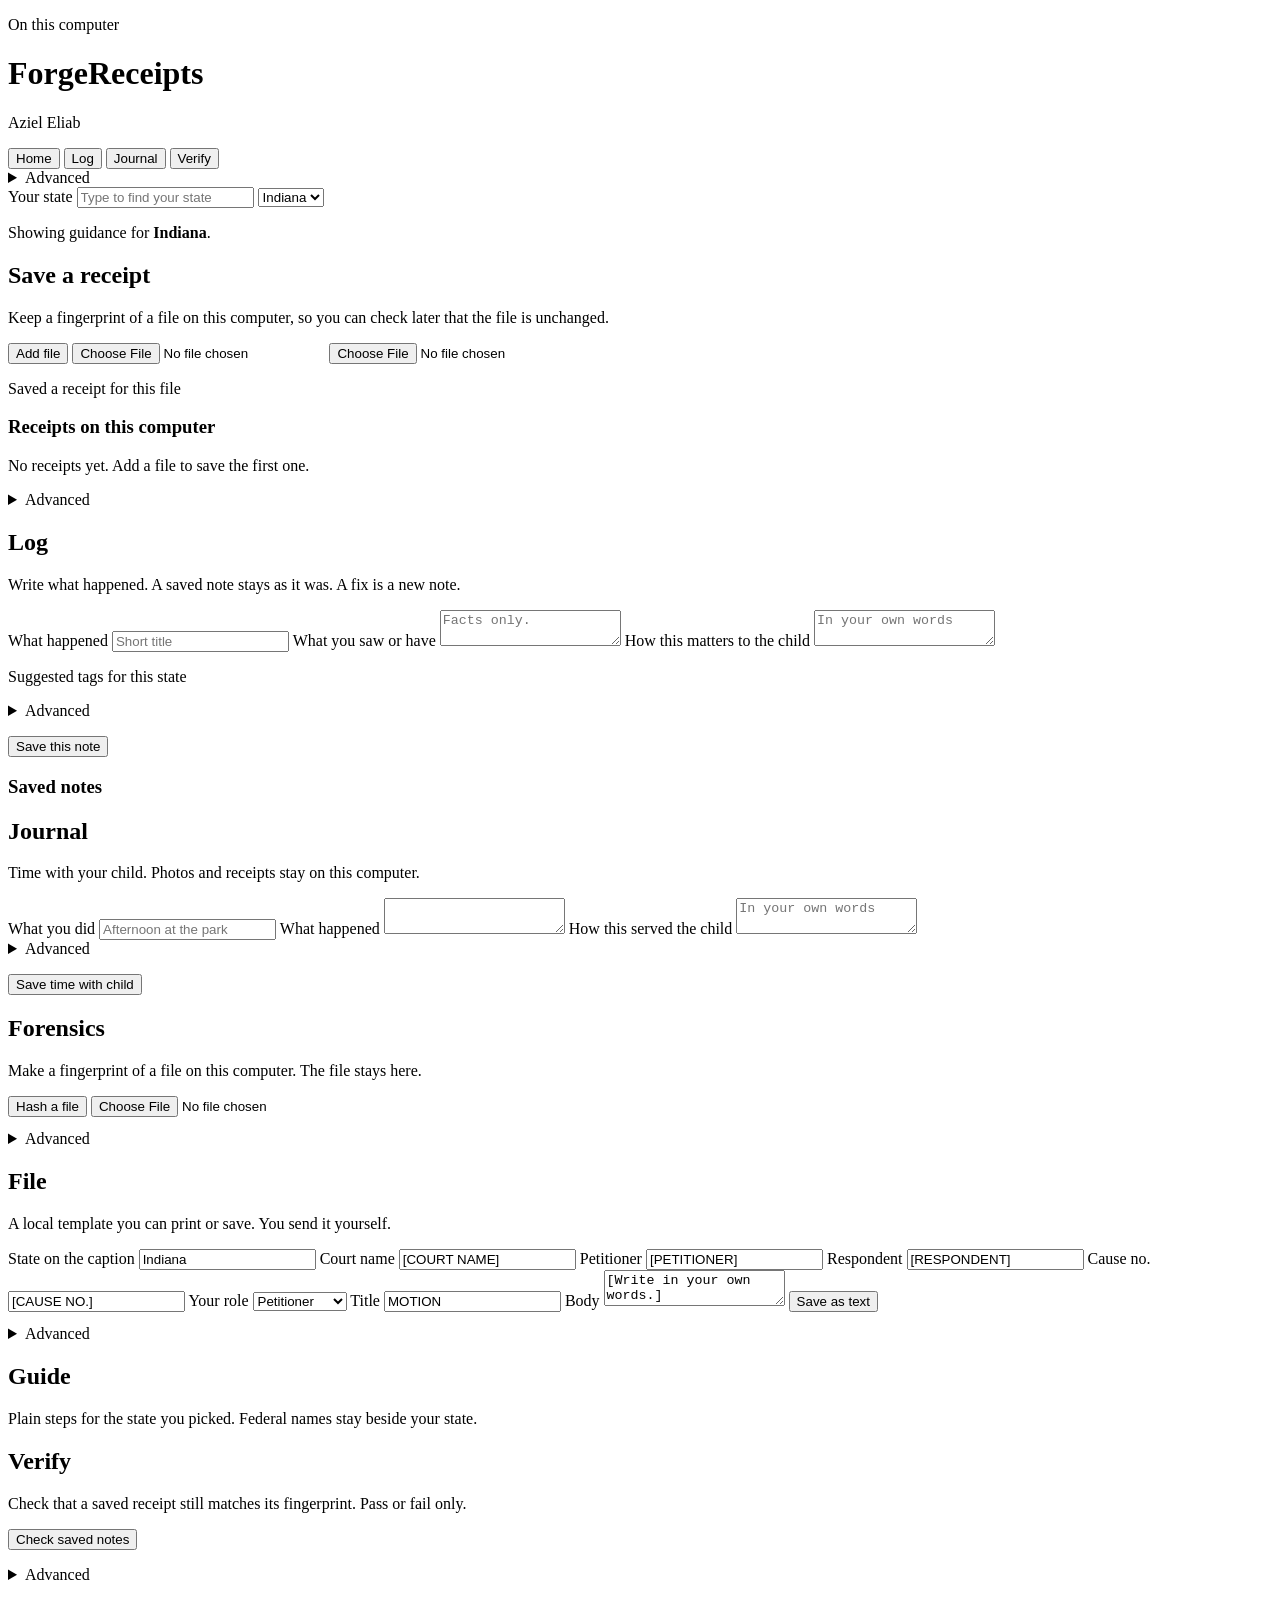
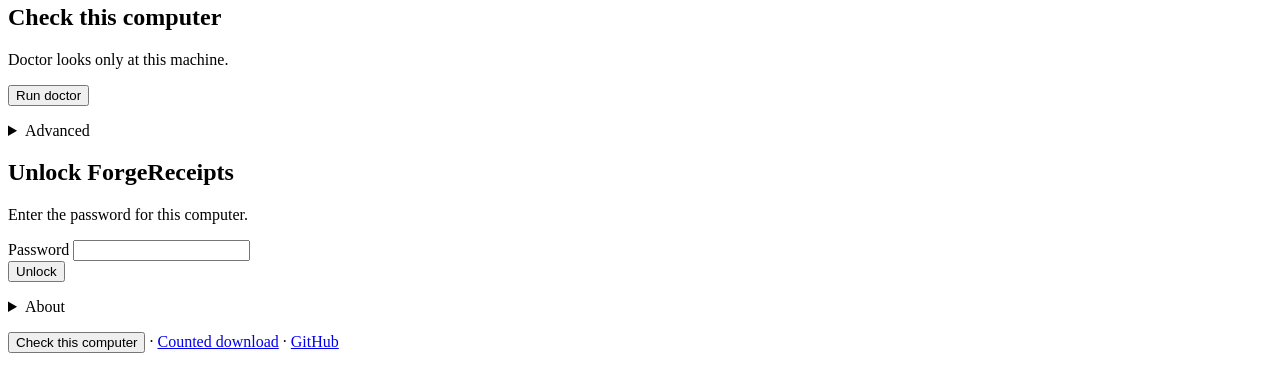
==== commit 6a3103c2: "Make the local ForgeReceipts app easier to start. Bare forgereceipts now welcomes a person and names" ====
--- a/forgereceipts/static/index.html
+++ b/forgereceipts/static/index.html
@@ -3,61 +3,94 @@
 <head>
 <meta charset="utf-8">
 <meta name="viewport" content="width=device-width, initial-scale=1">
-<meta name="theme-color" content="#c4a35a">
-<title>ForgeReceipts — local notes, not legal advice</title>
+<meta name="color-scheme" content="light dark">
+<meta name="theme-color" content="#f7f4ee" media="(prefers-color-scheme: light)">
+<meta name="theme-color" content="#12110e" media="(prefers-color-scheme: dark)">
+<title>ForgeReceipts</title>
 <link rel="manifest" href="/manifest.webmanifest">
 <link rel="stylesheet" href="/static/style.css">
 </head>
 <body>
-<div class="disclaimer-banner">Not Legal Advice — a receipt is not legal proof — does not contact courts, Odyssey, or the cloud</div>
-
-<header class="app">
+<header class="top">
   <div class="brand">
+    <p class="eyebrow">On this computer</p>
     <h1>ForgeReceipts</h1>
-    <p class="motto">Child's Best Interests First. Integrity Over Narrative. Local Control. Always.</p>
   </div>
-  <span class="local-pill">On this computer only · no accounts</span>
+  <p class="byline">Aziel Eliab</p>
 </header>
 
+<nav class="nav" id="nav" aria-label="Sections">
+  <button type="button" data-mode="home" class="active">Home</button>
+  <button type="button" data-mode="log">Log</button>
+  <button type="button" data-mode="journal">Journal</button>
+  <button type="button" data-mode="verify">Verify</button>
+  <details class="nav-more" id="nav-more">
+    <summary>Advanced</summary>
+    <div class="nav-more-panel">
+      <button type="button" data-mode="forensics">Forensics</button>
+      <button type="button" data-mode="file">File</button>
+      <button type="button" data-mode="guide">Guide</button>
+      <button type="button" data-mode="io">Import/Export</button>
+      <button type="button" data-mode="doctor">Check this computer</button>
+    </div>
+  </details>
+</nav>
+
 <section class="state-bar" id="state-bar">
-  <label for="state-filter">Your state</label>
+  <label for="state-select">Your state</label>
   <input id="state-filter" type="search" placeholder="Type to find your state" autocomplete="off" aria-label="Find your state">
-  <select id="state-select" aria-label="Your state">
+  <select id="state-select" aria-label="Your state" autocomplete="off">
     <option value="IN">Indiana</option>
   </select>
   <p class="state-now">Showing guidance for <strong id="state-name">Indiana</strong>.</p>
-  <p class="federal-chip">Federal baseline is always on (Troxel, Stanley, evidence/civil rules, UCCJEA). That is national — not your state's law.</p>
 </section>
 
-<nav class="modes" id="nav">
-  <button type="button" data-mode="log" class="active">Log</button>
-  <button type="button" data-mode="journal">Journal</button>
-  <button type="button" data-mode="forensics">Forensics</button>
-  <button type="button" data-mode="file">File</button>
-  <button type="button" data-mode="guide">Guide</button>
-  <button type="button" data-mode="verify">Verify</button>
-  <button type="button" data-mode="io">Import/Export</button>
-</nav>
-
 <main id="app">
-  <section class="card" data-panel="log">
+  <section class="card" data-panel="home">
+    <h2>Save a receipt</h2>
+    <p class="help">Keep a fingerprint of a file on this computer, so you can check later that the file is unchanged.</p>
+    <button class="primary" id="btn-add-file" type="button">Add file</button>
+    <input id="add-file-input" class="hidden" type="file">
+    <input id="import-file-input" class="hidden" type="file" accept=".json,.jsonl,application/json,text/plain">
+    <div id="saved-box" class="saved-banner hidden" role="status">
+      <p class="saved-title">Saved a receipt for this file</p>
+      <p class="hash" id="saved-hash"></p>
+      <p class="muted" id="saved-note"></p>
+    </div>
+    <p class="error" id="home-err" role="alert"></p>
+    <h3>Receipts on this computer</h3>
+    <p class="muted" id="home-empty">No receipts yet. Add a file to save the first one.</p>
+    <div id="home-list"></div>
+    <div id="home-detail" class="detail hidden"></div>
+    <details class="advanced" id="home-advanced">
+      <summary>Advanced</summary>
+      <div class="row">
+        <button class="ghost" id="btn-import" type="button">Import receipt</button>
+        <button class="ghost" id="btn-export" type="button">Export receipt</button>
+        <button class="ghost" id="btn-demo" type="button">Try a sample</button>
+      </div>
+    </details>
+  </section>
+
+  <section class="card hidden" data-panel="log">
     <h2>Log</h2>
-    <p class="help">Write what happened. You cannot edit later. A fix is a new note. Say how this matters to the child.</p>
-    <div class="giant-grid one">
-      <button class="giant" id="log-save" type="button">Save this note</button>
-    </div>
+    <p class="help">Write what happened. A saved note stays as it was. A fix is a new note.</p>
     <label for="inc-summary">What happened</label>
     <input id="inc-summary" placeholder="Short title">
     <label for="inc-evidence">What you saw or have</label>
-    <textarea id="inc-evidence" placeholder="Facts only. Not a speech."></textarea>
-    <label for="inc-impact">How this matters to the child (required)</label>
-    <textarea id="inc-impact" placeholder="Child's best interests — in your own words"></textarea>
-    <p class="muted" id="log-tags-label">Suggested tags for this state (tap to add)</p>
+    <textarea id="inc-evidence" placeholder="Facts only."></textarea>
+    <label for="inc-impact">How this matters to the child</label>
+    <textarea id="inc-impact" placeholder="In your own words"></textarea>
+    <p class="muted" id="log-tags-label">Suggested tags for this state</p>
     <div id="log-tags" class="tag-row"></div>
-    <label class="more-label" for="inc-conf">How sure are you (0 to 1)</label>
-    <input id="inc-conf" type="number" min="0" max="1" step="0.05" value="1">
-    <p class="error" id="inc-err"></p>
-    <div class="score-row" id="log-score"></div>
+    <details class="advanced">
+      <summary>Advanced</summary>
+      <label class="more-label" for="inc-conf">How sure are you (0 to 1)</label>
+      <input id="inc-conf" type="number" min="0" max="1" step="0.05" value="1">
+      <div class="score-row" id="log-score"></div>
+    </details>
+    <p class="error" id="inc-err" role="alert"></p>
+    <button class="primary" id="log-save" type="button">Save this note</button>
     <h3>Saved notes</h3>
     <div id="inc-list"></div>
     <div id="inc-detail" class="detail hidden"></div>
@@ -65,45 +98,49 @@
 
   <section class="card hidden" data-panel="journal">
     <h2>Journal</h2>
-    <p class="help">Time with your child. Photos and receipts stay on this computer. A private note is not part of the hash.</p>
-    <div class="giant-grid one">
-      <button class="giant" id="j-save" type="button">Save time with child</button>
-    </div>
+    <p class="help">Time with your child. Photos and receipts stay on this computer.</p>
     <label for="j-summary">What you did</label>
     <input id="j-summary" placeholder="Afternoon at the park">
     <label for="j-evidence">What happened</label>
     <textarea id="j-evidence"></textarea>
-    <label for="j-impact">How this served the child (required)</label>
+    <label for="j-impact">How this served the child</label>
     <textarea id="j-impact" placeholder="In your own words"></textarea>
-    <label for="j-file">Optional photo or receipt</label>
-    <input id="j-file" type="file">
-    <input id="j-hash" class="hidden" placeholder="hash">
-    <label for="j-private">Private note (not hashed)</label>
-    <textarea id="j-private"></textarea>
-    <p class="error" id="j-err"></p>
+    <details class="advanced">
+      <summary>Advanced</summary>
+      <label for="j-file">Optional photo or receipt</label>
+      <input id="j-file" type="file">
+      <input id="j-hash" class="hidden" placeholder="hash">
+      <label for="j-private">Private note (not part of the fingerprint)</label>
+      <textarea id="j-private"></textarea>
+    </details>
+    <p class="error" id="j-err" role="alert"></p>
+    <button class="primary" id="j-save" type="button">Save time with child</button>
     <div id="j-list"></div>
   </section>
 
   <section class="card hidden" data-panel="forensics">
     <h2>Forensics</h2>
-    <p class="help">Make a fingerprint (SHA-256) of a file on this computer. Later you can check the file is the same bytes. Files never leave this machine.</p>
-    <div class="giant-grid two">
-      <button class="giant" id="for-pick" type="button">Hash a file</button>
-      <button class="giant ghost-giant" id="for-reverify" type="button">Check a file</button>
-    </div>
+    <p class="help">Make a fingerprint of a file on this computer. The file stays here.</p>
+    <button class="primary" id="for-pick" type="button">Hash a file</button>
     <input id="for-file" class="hidden" type="file">
-    <label for="for-path">Or a path on this computer</label>
-    <input id="for-path" placeholder="/home/you/exhibit.pdf">
-    <label for="for-name">File name</label>
-    <input id="for-name" placeholder="exhibit.pdf">
-    <label for="for-expected">Saved fingerprint (to check later)</label>
-    <input id="for-expected" placeholder="64 letters and numbers">
     <pre class="out" id="for-out"></pre>
+    <details class="advanced">
+      <summary>Advanced</summary>
+      <label for="for-path">Or a path on this computer</label>
+      <input id="for-path" placeholder="/home/you/exhibit.pdf">
+      <label for="for-name">File name</label>
+      <input id="for-name" placeholder="exhibit.pdf">
+      <label for="for-expected">Saved fingerprint (to check later)</label>
+      <input id="for-expected" placeholder="64 letters and numbers">
+      <div class="row">
+        <button class="ghost" id="for-reverify" type="button">Check a file</button>
+      </div>
+    </details>
   </section>
 
   <section class="card hidden" data-panel="file">
     <h2>File</h2>
-    <p class="help">Local templates only. This app does not talk to Odyssey or any court. You print or save a file yourself.</p>
+    <p class="help">A local template you can print or save. You send it yourself.</p>
     <p class="state-hint" id="file-efile"></p>
     <label for="f-state">State on the caption</label>
     <input id="f-state" value="Indiana">
@@ -119,26 +156,29 @@
     <select id="f-role"><option>Petitioner</option><option>Respondent</option></select>
     <label for="f-title">Title</label>
     <input id="f-title" value="MOTION">
-    <label for="f-body">Body (your words)</label>
-    <textarea id="f-body">[Write in your own words. Not legal advice.]</textarea>
-    <label for="f-ex">How many exhibits</label>
-    <input id="f-ex" type="number" min="0" value="3">
-    <label for="f-party">Exhibit labels</label>
-    <select id="f-party">
-      <option value="petitioner">Petitioner's Exhibit 1, 2, 3…</option>
-      <option value="respondent">Respondent's Exhibit A, B, C…</option>
-    </select>
-    <div class="giant-grid two">
-      <button class="giant" id="f-txt" type="button">Save as text</button>
-      <button class="giant ghost-giant" id="f-html" type="button">Save as page</button>
-    </div>
+    <label for="f-body">Body</label>
+    <textarea id="f-body">[Write in your own words.]</textarea>
+    <button class="primary" id="f-txt" type="button">Save as text</button>
     <div id="f-check"></div>
     <pre class="out" id="f-out"></pre>
+    <details class="advanced">
+      <summary>Advanced</summary>
+      <label for="f-ex">How many exhibits</label>
+      <input id="f-ex" type="number" min="0" value="3">
+      <label for="f-party">Exhibit labels</label>
+      <select id="f-party">
+        <option value="petitioner">Petitioner's Exhibit 1, 2, 3…</option>
+        <option value="respondent">Respondent's Exhibit A, B, C…</option>
+      </select>
+      <div class="row">
+        <button class="ghost" id="f-html" type="button">Save as page</button>
+      </div>
+    </details>
   </section>
 
   <section class="card hidden" data-panel="guide">
     <h2>Guide</h2>
-    <p class="help">Plain-English steps. Not legal advice. Federal names stay visible next to your state.</p>
+    <p class="help">Plain steps for the state you picked. Federal names stay beside your state.</p>
     <p class="honesty" id="guide-honesty"></p>
     <div id="guide-federal" class="federal-box"></div>
     <div id="guide-topics"></div>
@@ -146,99 +186,81 @@
 
   <section class="card hidden" data-panel="verify">
     <h2>Verify</h2>
-    <p class="help">Check that a saved receipt still matches its fingerprint. Pass or fail only — not a truth score.</p>
-    <div class="giant-grid two">
-      <button class="giant" id="v-local" type="button">Check saved notes</button>
-      <button class="giant ghost-giant" id="v-run" type="button">Check pasted text</button>
-    </div>
-    <label for="v-jsonl">Paste a receipt file</label>
-    <textarea id="v-jsonl" placeholder="paste JSON or JSONL"></textarea>
-    <p id="v-verdict" class="verdict"></p>
-    <pre class="out" id="v-out"></pre>
-  </section>
-
-  <section class="card hidden" data-panel="io">
-    <h2>Import / Export</h2>
-    <p class="help">Add a file, bring in a receipt you already saved, or copy a receipt out. Try a sample if you just want to see how it looks.</p>
-    <div class="giant-grid three">
-      <button class="giant" id="btn-add-file" type="button">Add file</button>
-      <button class="giant ghost-giant" id="btn-import" type="button">Import receipt</button>
-      <button class="giant ghost-giant" id="btn-export" type="button">Export receipt</button>
-    </div>
-    <input id="add-file-input" class="hidden" type="file">
-    <input id="import-file-input" class="hidden" type="file" accept=".json,.jsonl,application/json,text/plain">
-    <div class="row">
-      <button class="act" id="btn-demo" type="button">Try a sample</button>
-    </div>
-    <div id="saved-box" class="saved-banner hidden" role="status">
-      <p class="saved-title">Saved a receipt for this file</p>
-      <p class="hash" id="saved-hash"></p>
-      <p class="muted" id="saved-note"></p>
-    </div>
-    <p class="error" id="home-err"></p>
-    <h3>Receipts</h3>
-    <div id="home-list"></div>
-    <div id="home-detail" class="detail hidden"></div>
+    <p class="help">Check that a saved receipt still matches its fingerprint. Pass or fail only.</p>
+    <button class="primary" id="v-local" type="button">Check saved notes</button>
+    <p id="v-verdict" class="verdict" role="status"></p>
+    <p class="help" id="v-plain"></p>
+    <details class="advanced">
+      <summary>Advanced</summary>
+      <label for="v-jsonl">Paste a receipt file</label>
+      <textarea id="v-jsonl" placeholder="Paste JSON or JSONL"></textarea>
+      <div class="row">
+        <button class="ghost" id="v-run" type="button">Check pasted text</button>
+      </div>
+      <pre class="out" id="v-out"></pre>
+    </details>
   </section>
 
   <section class="card hidden" data-panel="doctor">
     <h2>Check this computer</h2>
-    <p class="help">Doctor looks only at this machine. Debug stays here. No telemetry.</p>
-    <div class="giant-grid one">
-      <button class="giant" id="doc-run" type="button">Run doctor</button>
-    </div>
+    <p class="help">Doctor looks only at this machine.</p>
+    <button class="primary" id="doc-run" type="button">Run doctor</button>
     <p id="doc-plain" class="help"></p>
     <div id="doc-list"></div>
-    <pre class="out hidden" id="doc-out"></pre>
-    <h3>Optional lock</h3>
-    <p class="help">A password on this computer only. Not cloud login. Not full-disk encryption.</p>
-    <label for="lk-pass">Password</label>
-    <input id="lk-pass" type="password">
-    <div class="row">
-      <button class="act" id="lk-set" type="button">Set / replace</button>
-      <button class="ghost" id="lk-unlock" type="button">Unlock</button>
-      <button class="ghost" id="lk-clear" type="button">Clear lock</button>
-    </div>
-    <pre class="out" id="lk-out"></pre>
-    <details class="tools-details">
-      <summary>Engine tools (optional)</summary>
-      <p class="help">Only if those engines imported. MirageGrid is not a network.</p>
-      <div class="tools-grid">
-        <div class="mini">
-          <h3>VibeLock</h3>
-          <button class="ghost" data-tool="vibelock" type="button">Run</button>
+    <details class="advanced">
+      <summary>Advanced</summary>
+      <pre class="out" id="doc-out"></pre>
+      <h3>Optional lock</h3>
+      <p class="help" id="lk-status">No password set on this computer.</p>
+      <p class="help">A password on this computer only.</p>
+      <label for="lk-pass">Password</label>
+      <input id="lk-pass" type="password" autocomplete="current-password">
+      <div class="row">
+        <button class="ghost" id="lk-set" type="button">Set / replace</button>
+        <button class="ghost" id="lk-unlock" type="button">Unlock</button>
+        <button class="ghost" id="lk-clear" type="button">Clear lock</button>
+      </div>
+      <pre class="out" id="lk-out"></pre>
+      <details class="tools-details">
+        <summary>Engine tools</summary>
+        <p class="help">These run only if that engine is installed on this computer.</p>
+        <div class="tools-grid">
+          <div class="mini">
+            <h3>VibeLock</h3>
+            <button class="ghost" data-tool="vibelock" type="button">Run</button>
+          </div>
+          <div class="mini">
+            <h3>CodeLock</h3>
+            <textarea id="cl-source">plain source text</textarea>
+            <input id="cl-ack" value="This tool alters perception, not meaning.">
+            <button class="ghost" data-tool="codelock" type="button">Render</button>
+          </div>
+          <div class="mini">
+            <h3>ShadowLock</h3>
+            <textarea id="sl-jsonl">{"id":"1","task_class":"visit","actual_outcome":"ok","actual_revenue":0,"actual_cost":0}</textarea>
+            <button class="ghost" data-tool="shadowlock" type="button">Observe</button>
+          </div>
+          <div class="mini">
+            <h3>VeilLock</h3>
+            <button class="ghost" data-tool="veillock" type="button">Encrypt frames</button>
+          </div>
+          <div class="mini">
+            <h3>GodLock</h3>
+            <textarea id="gl-text">local stress text</textarea>
+            <button class="ghost" data-tool="godlock" type="button">Submit</button>
+          </div>
+          <div class="mini">
+            <h3>StaticClock</h3>
+            <input id="sc-geo" value="Indianapolis">
+            <button class="ghost" data-tool="staticclock" type="button">Advise</button>
+          </div>
+          <div class="mini">
+            <h3>MirageGrid</h3>
+            <button class="ghost" data-tool="miragegrid" type="button">Assign</button>
+          </div>
         </div>
-        <div class="mini">
-          <h3>CodeLock</h3>
-          <textarea id="cl-source">plain source text</textarea>
-          <input id="cl-ack" value="This tool alters perception, not meaning.">
-          <button class="ghost" data-tool="codelock" type="button">Render</button>
-        </div>
-        <div class="mini">
-          <h3>ShadowLock</h3>
-          <textarea id="sl-jsonl">{"id":"1","task_class":"visit","actual_outcome":"ok","actual_revenue":0,"actual_cost":0}</textarea>
-          <button class="ghost" data-tool="shadowlock" type="button">Observe</button>
-        </div>
-        <div class="mini">
-          <h3>VeilLock</h3>
-          <button class="ghost" data-tool="veillock" type="button">Encrypt frames</button>
-        </div>
-        <div class="mini">
-          <h3>GodLock</h3>
-          <textarea id="gl-text">local stress text</textarea>
-          <button class="ghost" data-tool="godlock" type="button">Submit</button>
-        </div>
-        <div class="mini">
-          <h3>StaticClock</h3>
-          <input id="sc-geo" value="Indianapolis">
-          <button class="ghost" data-tool="staticclock" type="button">Advise</button>
-        </div>
-        <div class="mini">
-          <h3>MirageGrid</h3>
-          <button class="ghost" data-tool="miragegrid" type="button">Assign</button>
-        </div>
-      </div>
-      <pre class="out" id="tools-out"></pre>
+        <pre class="out" id="tools-out"></pre>
+      </details>
     </details>
   </section>
 </main>
@@ -246,18 +268,27 @@
 <div id="lock-overlay" class="hidden">
   <div class="card">
     <h2>Unlock ForgeReceipts</h2>
-    <p class="help">Local password. Not Legal Advice. Data stays on this machine.</p>
-    <input id="ov-pass" type="password" placeholder="password">
-    <div class="row"><button class="act" id="ov-unlock" type="button">Unlock</button></div>
-    <p class="error" id="ov-err"></p>
+    <p class="help">Enter the password for this computer.</p>
+    <label for="ov-pass">Password</label>
+    <input id="ov-pass" type="password" autocomplete="current-password">
+    <div class="row"><button class="primary" id="ov-unlock" type="button">Unlock</button></div>
+    <p class="error" id="ov-err" role="alert"></p>
   </div>
 </div>
 
 <footer>
-  Aziel Eliab, Indianapolis · Apache-2.0 · Forks welcome ·
-  <button type="button" class="linkish" id="btn-doctor">Check this computer</button>
-  · <a href="https://forgereceipts-download-tracker.vibelock.workers.dev/">Counted download</a>
-  · <a href="https://github.com/AzielEliab/forgereceipts">GitHub</a>
+  <details class="about">
+    <summary>About</summary>
+    <p>Not Legal Advice. A receipt is not legal proof. ForgeReceipts keeps files on this computer and does not contact courts, Odyssey, or the cloud. No telemetry. No accounts.</p>
+    <p>Federal baseline stays in Guide (Troxel, Stanley, evidence and civil rules, UCCJEA). Your state is remembered on this computer.</p>
+    <p>Child's Best Interests First. Integrity Over Narrative. Local Control. Always.</p>
+    <p>Author: Aziel Eliab. Apache-2.0. Forks are welcome.</p>
+  </details>
+  <p class="foot-links">
+    <button type="button" class="linkish" id="btn-doctor">Check this computer</button>
+    · <a href="https://forgereceipts-download-tracker.vibelock.workers.dev/">Counted download</a>
+    · <a href="https://github.com/AzielEliab/forgereceipts">GitHub</a>
+  </p>
 </footer>
 <script src="/static/app.js"></script>
 </body>
